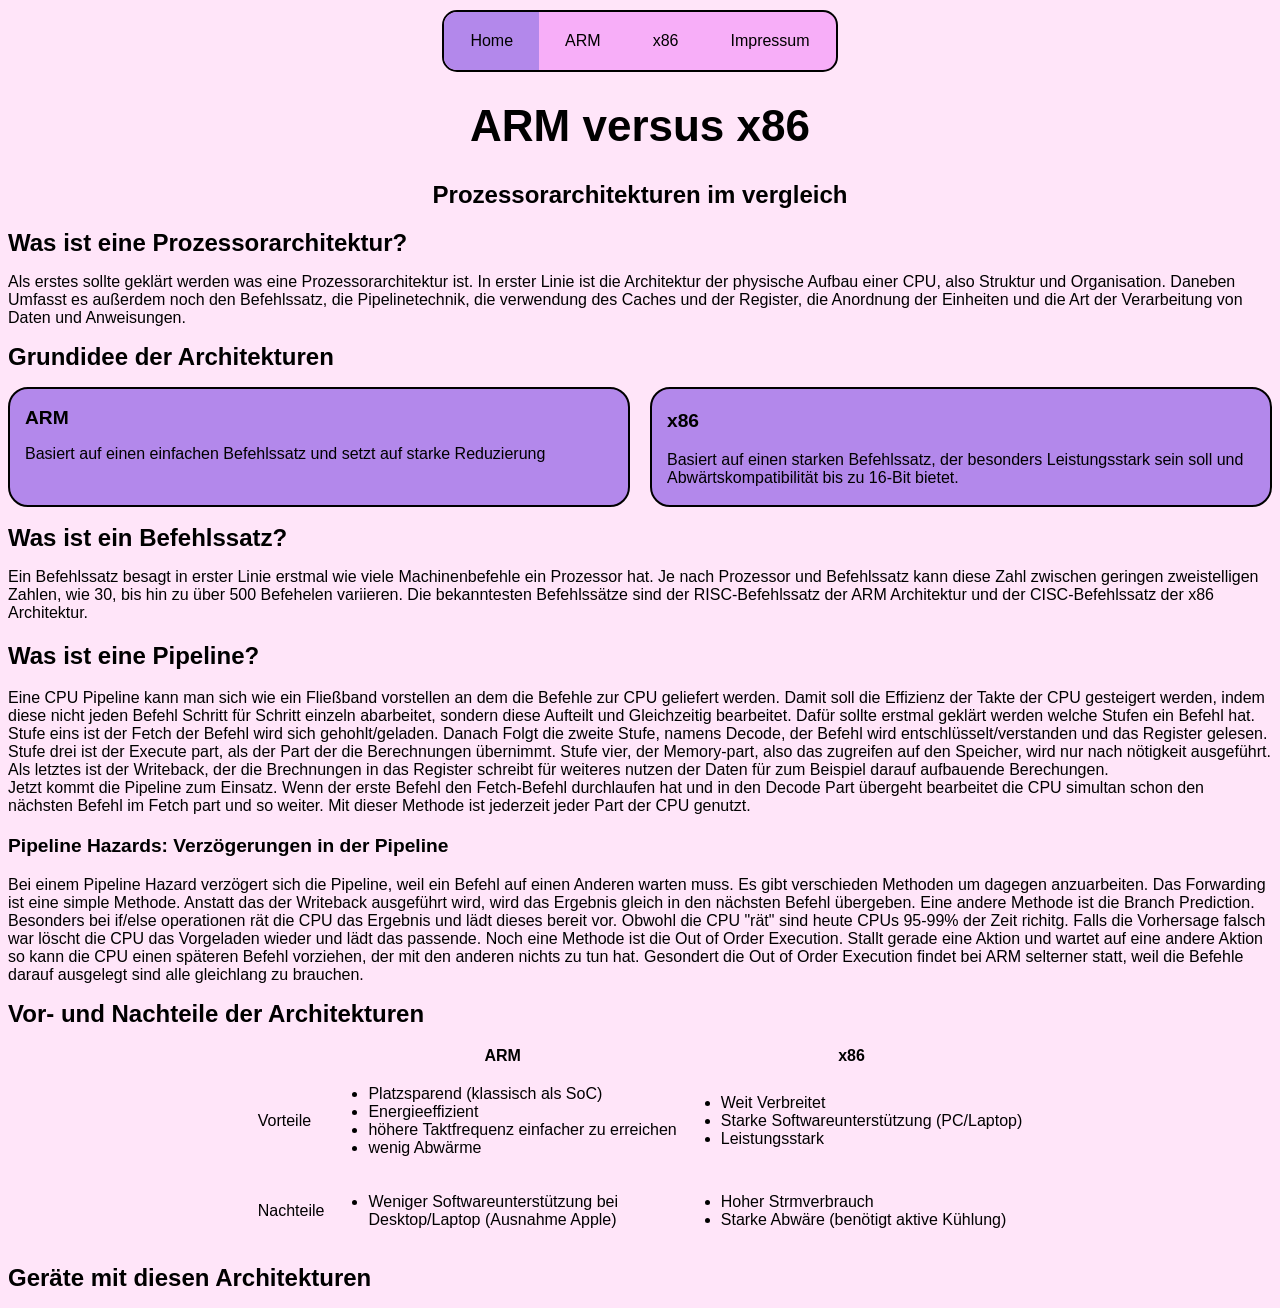
==== X86 vs ARM/index.html @ 6a8dabfa "Mainseite bis Gerätebeispiele" ====
<!DOCTYPE html>
<html lang="de">
    <head>
        <meta charset="UTF-8" />
        <title>ARM versus x86</title>
        <link rel="stylesheet" href="styles.css" />
        <!--<script src="script.js"></script>-->
    </head>
    <body>
        <ul id="Navigationbar">
            <li><a class="active" href="index.html">Home</a></li>
            <li><a href="arm.html">ARM</a></li>
            <li><a href="x86.html">x86</a></li>
            <li><a href="impressum.html">Impressum</a></li>
        </ul>
        
        <h1 class="maintitle">ARM versus x86</h1>
        <h2 class="submaintitle">Prozessorarchitekturen im vergleich</h2>
        
        <div id="archDiv"> 
            <h1 class="title">Was ist eine Prozessorarchitektur?</h1>
            <p class="blocktext">Als erstes sollte geklärt werden was eine Prozessorarchitektur ist. 
            In erster Linie ist die Architektur 
            der physische Aufbau einer CPU, also Struktur und Organisation.
            Daneben Umfasst es außerdem noch den Befehlssatz, die Pipelinetechnik,
            die verwendung des Caches und der Register, <!-- Hier diese Schwebebox mit erklärung-->
            die Anordnung der Einheiten und die Art der Verarbeitung von Daten und
            Anweisungen. </p>
        </div>
        
        <div id="ideeDiv">
            <h1 class="title" href="arm.html">Grundidee der Architekturen</h1>
          <div class="spalten-container">
            
            <a href="arm.html" class="spalte-link">
                <h2 class="smalltitle">ARM</h2>
                
                <p class="blocktext">Basiert auf einen einfachen Befehlssatz und 
                    setzt auf starke Reduzierung
                </p>
                
            </a>
            
            <a href="x86.html" class="spalte-link">
                <h3 class="smalltitle">x86</h3>
                
                <p class="blocktext">Basiert auf einen starken Befehlssatz, der besonders 
                Leistungsstark sein soll und Abwärtskompatibilität bis 
                zu 16-Bit bietet.
                </p>
            </a>
          </div>          
        </div>
        
        <div id="befehlpipeDiv">
            
            <h1 class="title">Was ist ein Befehlssatz?</h1>
            
            <p class="blocktext"> Ein Befehlssatz besagt in erster Linie erstmal
                wie viele Machinenbefehle <!-- Hier diese Schwebebox mit erklärung--> ein Prozessor hat.
                Je nach Prozessor und Befehlssatz kann diese Zahl zwischen geringen 
                zweistelligen Zahlen, wie 30, bis hin zu über 500 Befehelen variieren. 
                Die bekanntesten Befehlssätze sind der RISC-Befehlssatz der ARM Architektur 
                und der CISC-Befehlssatz der x86 Architektur.  
            </p>
            
            <h2 class="title">Was ist eine Pipeline?</h2>
            
            <p class="blocktext"> Eine CPU Pipeline kann man sich wie ein Fließband 
                vorstellen an dem die Befehle zur CPU geliefert werden. Damit soll die
                Effizienz der Takte der CPU gesteigert werden, indem diese nicht jeden Befehl Schritt
                für Schritt einzeln abarbeitet, sondern diese Aufteilt und Gleichzeitig bearbeitet.
                Dafür sollte erstmal geklärt werden welche Stufen ein Befehl hat. Stufe eins ist 
                der Fetch der Befehl wird sich gehohlt/geladen. Danach Folgt die zweite Stufe, namens
                Decode, der Befehl wird entschlüsselt/verstanden und das Register gelesen.
                Stufe drei ist der Execute part, als der Part der die Berechnungen übernimmt. 
                Stufe vier, der Memory-part, also das zugreifen auf den Speicher, wird nur nach 
                nötigkeit ausgeführt. Als letztes ist der Writeback, der die Brechnungen in das 
                Register schreibt für weiteres nutzen der Daten für zum Beispiel darauf aufbauende 
                Berechungen. 
                <br>
                Jetzt kommt die Pipeline zum Einsatz. Wenn der erste Befehl den Fetch-Befehl
                durchlaufen hat und in den Decode Part übergeht bearbeitet die CPU simultan schon
                den nächsten Befehl im Fetch part und so weiter. Mit dieser Methode ist jederzeit
                jeder Part der CPU genutzt. 
            </p>
            
            <h3 class="smalltitle">Pipeline Hazards: Verzögerungen in der Pipeline</h3>
            
            <p class="blocktext"> Bei einem Pipeline Hazard verzögert sich die Pipeline, weil
                ein Befehl auf einen Anderen warten muss. Es gibt verschieden Methoden um dagegen 
                anzuarbeiten. Das Forwarding ist eine simple Methode. Anstatt das der Writeback 
                ausgeführt wird, wird das Ergebnis gleich in den nächsten Befehl übergeben. 
                Eine andere Methode ist die Branch Prediction. Besonders bei if/else operationen 
                rät die CPU das Ergebnis und lädt dieses bereit vor. Obwohl die CPU "rät" sind 
                heute CPUs 95-99% der Zeit richitg. Falls die Vorhersage falsch war löscht die
                CPU das Vorgeladen wieder und lädt das passende. Noch eine Methode ist die 
                Out of Order Execution. Stallt gerade eine Aktion und wartet auf eine andere Aktion
                so kann die CPU einen späteren Befehl vorziehen, der mit den anderen nichts zu tun 
                hat. Gesondert die Out of Order Execution findet bei ARM selterner statt, weil 
                die Befehle darauf ausgelegt sind alle gleichlang zu brauchen. 
            </p>
        </div>
        
        <div id="vorNachteile">
            
            <h1 class="title">Vor- und Nachteile der Architekturen</h1>
            
            <table id="tabelvornach">
                <tr>
                    <th><br></th>
                    <th>ARM</th>
                    <th>x86</th>
                </tr>
                <tr>
                    <td>Vorteile</td>
                    <td>
                        <ul>
                            <li>Platzsparend (klassisch als SoC)</li>
                            <li>Energieeffizient</li>
                            <li>höhere Taktfrequenz einfacher zu erreichen</li>
                            <li>wenig Abwärme</li>
                        </ul>
                    </td>
                    <td>
                        <ul>
                            <li>Weit Verbreitet</li>
                            <li>Starke Softwareunterstützung (PC/Laptop)</li>
                            <li>Leistungsstark</li>
                        </ul>
                    </td>
                </tr>
                <tr>
                    <td>Nachteile</td>
                    <td>
                        <ul>
                            <li>Weniger Softwareunterstützung bei 
                                <br> Desktop/Laptop (Ausnahme Apple)</li>
                        </ul>
                    </td>
                    <td>
                        <ul>
                            <li>Hoher Strmverbrauch</li>
                            <li>Starke Abwäre (benötigt aktive Kühlung)</li>
                        </ul>
                    </td>
                </tr>
            </table>
        </div>
        
        <div>
            
            <h1 class="title">Geräte mit diesen Architekturen</h1>
            
        </div> 
        
    </body>
</html>
---- X86 vs ARM/styles.css ----
body {
  background-color: #ffe5f9
}

.maintitle {
    color: black;
    text-align: center;
    font-family: Helvetica, sans-serif;
    font-size: 2.75rem;
    padding: 1px auto;
}

.submaintitle {
  color: black;
  font-family: Helvetica, sans-serif;
  font-size: x-large;
  text-align: center;
}

.title{
  color: black;
  font-family: Helvetica, sans-serif;
  font-size: x-large
}

.smalltitle{
  color: black;
  font-family: Helvetica, sans-serif;
  font-size: larger
}

.blocktext{
  color: black;
  font-family: Helvetica, sans-serif;
  font-size: medium;
}

#archDiv {
  font-family: Helvetica, sans-serif;
  text-align: start;
}

#ideeDiv {
  font-family: Helvetica, sans-serif;
  text-align: start;
}

.spalten-container{
  display: flex;       
  gap: 20px;
  background-color: #ffe5f9;
}

.spalte-link {
  flex: 1;
  background-color: #B388EB;
  padding: 2px 15px;
  border-radius: 20px;
  border: 2px solid #000000;
  text-decoration: none;
  color: black;
  transition: transform 0.2s, box-shadow 0.2s;
}

.spalte-link:hover{
  transform: translateY(-4px);
  box-shadow: 0 3px 6px black;
}

#tabelvornach{
  color: black;
  font-family: Helvetica, sans-serif;
  font-size: medium;
  margin-left: auto;
  margin-right: auto;
}

#Navigationbar {
  font-family: Helvetica, sans-serif;
  list-style-type: none;
  margin: 10px auto;
  padding: 0;
  display: flex;
  border: 2px solid black;
  background-color: #F7AEF8;
  border-radius: 15px;
  overflow: hidden; 
  width: max-content; 
}

#Navigationbar:hover{
  transform: translateY(-4px);
  box-shadow: 0 3px 6px black;
}

#Navigationbar li a {
  display: block;
  color: black;
  padding: 20px 26px;
  text-decoration: none;
}

#Navigationbar li a:hover:not(.active) {
  background-color: #B388EB;
}

#Navigationbar li a.active {
  background-color: #B388EB;
}
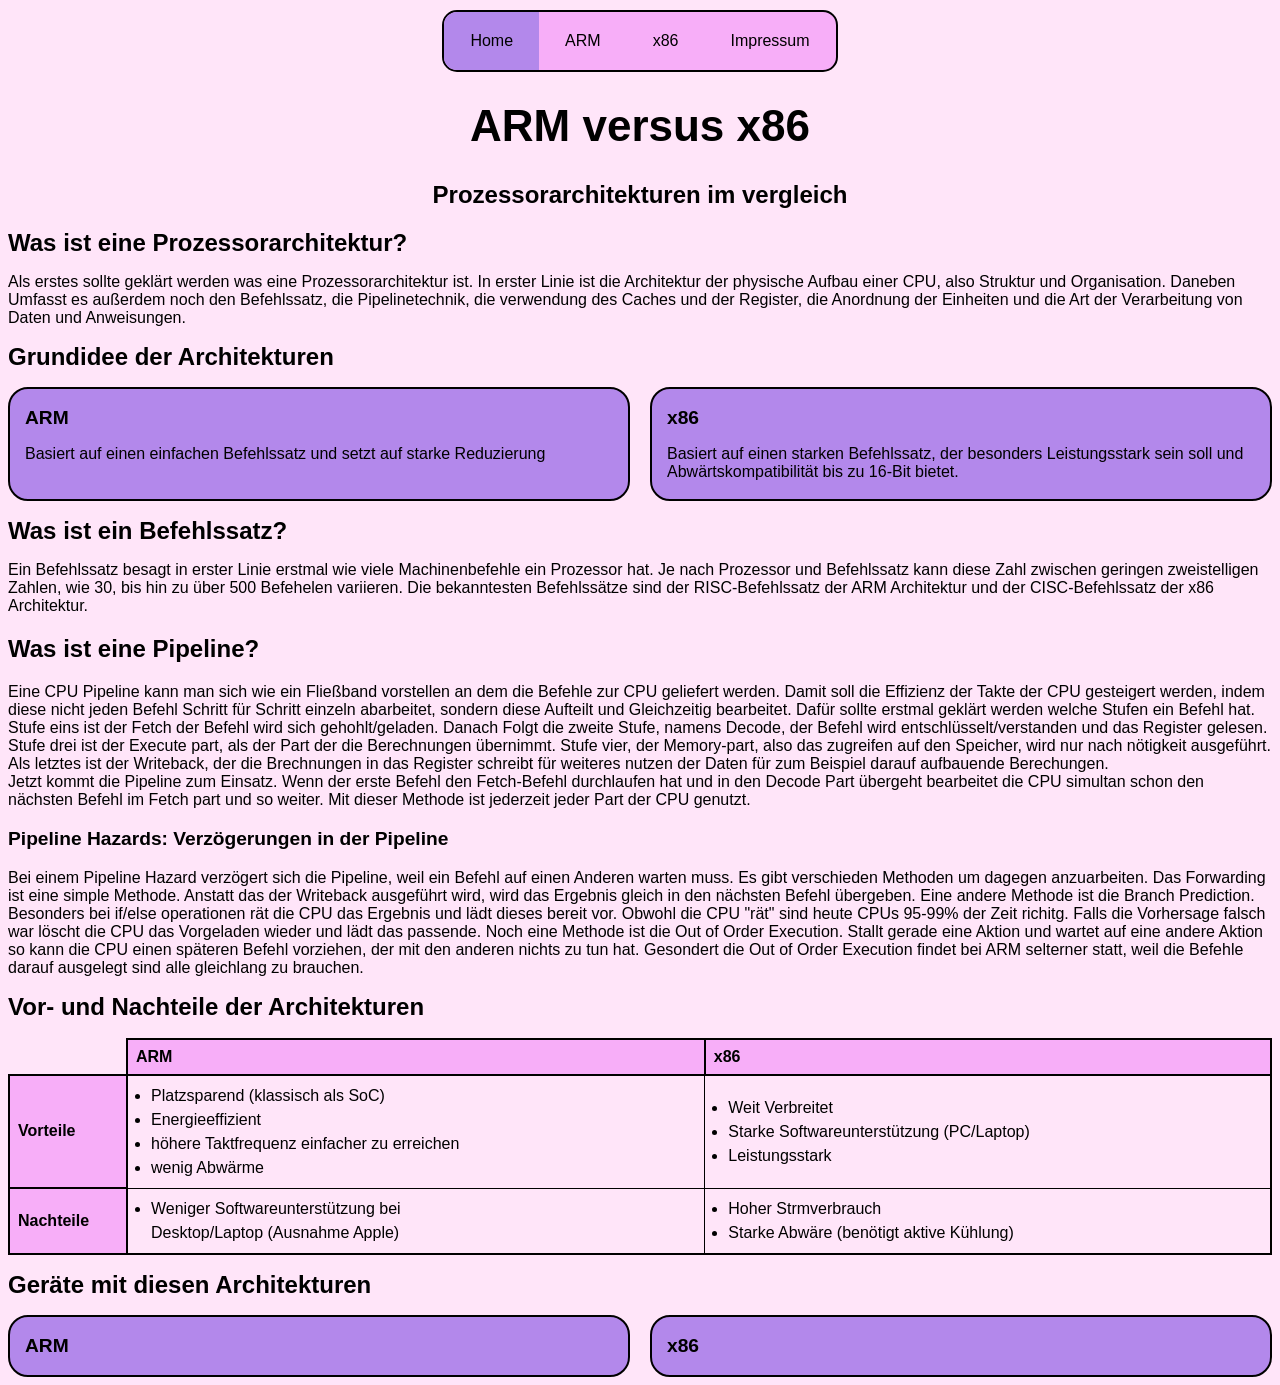
==== commit ffcce6b6: "Tablle oprimiert" ====
--- a/X86 vs ARM/index.html
+++ b/X86 vs ARM/index.html
@@ -42,7 +42,7 @@
             </a>
             
             <a href="x86.html" class="spalte-link">
-                <h3 class="smalltitle">x86</h3>
+                <h2 class="smalltitle">x86</h2>
                 
                 <p class="blocktext">Basiert auf einen starken Befehlssatz, der besonders 
                 Leistungsstark sein soll und Abwärtskompatibilität bis 
@@ -152,6 +152,21 @@
             
             <h1 class="title">Geräte mit diesen Architekturen</h1>
             
+            <div class="spalten-container">
+                <div class=Geraetbilder>
+                    
+                    <h2 class="smalltitle">ARM</h2>
+                    
+                </div>
+                
+                <div class=Geraetbilder>
+                    
+                    <h2 class="smalltitle">x86</h2>
+                    
+                </div>
+                
+            </div>
+            
         </div> 
         
     </body>
--- a/X86 vs ARM/styles.css
+++ b/X86 vs ARM/styles.css
@@ -67,12 +67,62 @@
   box-shadow: 0 3px 6px black;
 }
 
-#tabelvornach{
+.Geraetbilder {
+  flex: 1;
+  background-color: #B388EB;
+  padding: 2px 15px;
+  border-radius: 20px;
+  border: 2px solid #000000;
+  text-decoration: none;
   color: black;
+  transition: transform 0.2s, box-shadow 0.2s;
+}
+
+#tabelvornach {
+  width: 100%;
+  border-collapse: collapse; 
+  margin: 10px 0;
   font-family: Helvetica, sans-serif;
-  font-size: medium;
-  margin-left: auto;
-  margin-right: auto;
+  border: 2px solid black; 
+}
+
+#tabelvornach th, 
+#tabelvornach td {
+  border: 1px solid black; /* Trennlinien Zellen */
+  padding: 8px;         
+  text-align: left;       
+  vertical-align: middle;    
+}
+
+#tabelvornach th {
+  background-color: #F7AEF8; 
+  font-weight: bold;
+  border-bottom: 2px solid black; 
+  border-right: 2px solid black;
+}
+
+#tabelvornach th:first-child{
+  border-left: hidden;
+  border-top: hidden;
+  background-color: #ffe5f9;
+}
+
+#tabelvornach td:first-child {
+  font-weight: bold;
+  background-color: #F7AEF8;
+  width: 100px;
+  border-right: 2px solid black;
+  border-bottom: 2px solid black;
+}
+
+#tabelvornach ul {
+  margin: 0;
+  padding-left: 15px;
+}
+
+#tabelvornach li {
+  list-style-position: outside;
+  line-height: 1.5;
 }
 
 #Navigationbar {
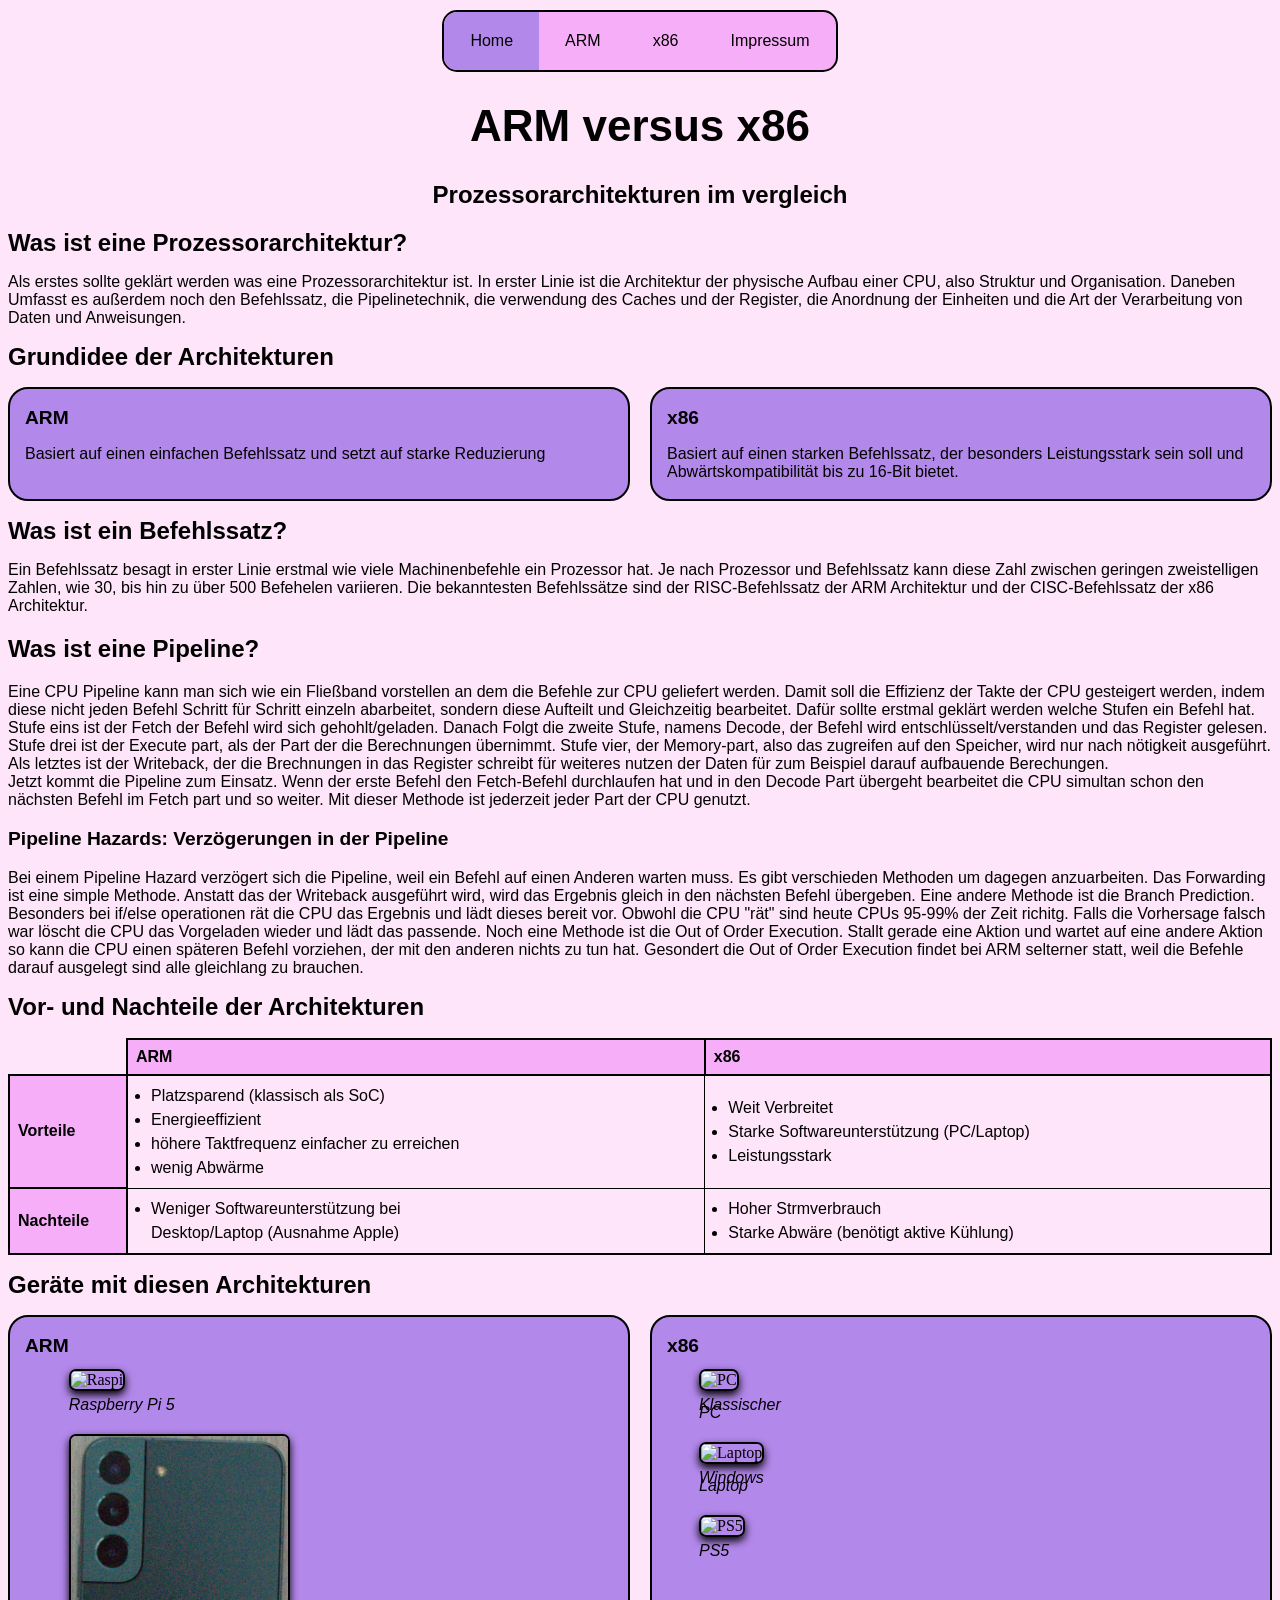
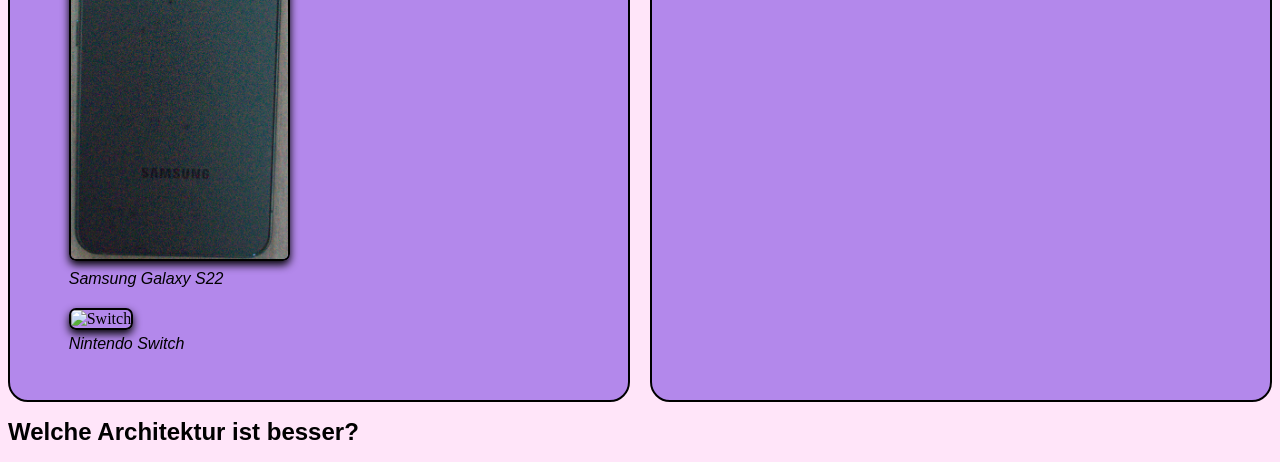
==== commit 17c811ae: "Geräte fertig" ====
--- a/X86 vs ARM/index.html
+++ b/X86 vs ARM/index.html
@@ -156,18 +156,49 @@
                 <div class=Geraetbilder>
                     
                     <h2 class="smalltitle">ARM</h2>
-                    
+                    <div class="bild-galerie">
+                        <figure>
+                            <img src="Bilder/raspi.png" alt="Raspi">
+                            <figcaption>Raspberry Pi 5</figcaption>
+                        </figure>
+                        <figure>
+                            <img src="Bilder/Handy.png" alt="Handy">
+                            <figcaption>Samsung Galaxy S22</figcaption>
+                        </figure>
+                        <figure>
+                            <img src="Bilder/switch.png" alt="Switch">
+                            <figcaption>Nintendo Switch</figcaption>
+                        </figure>
+                    </div>
                 </div>
                 
                 <div class=Geraetbilder>
                     
                     <h2 class="smalltitle">x86</h2>
                     
+                    <div class="bild-galerie">
+                        <figure>
+                            <img src="Bilder/PC.png" alt="PC">
+                            <figcaption>Klassischer PC</figcaption>
+                        </figure>
+                        <figure>
+                            <img src="Bilder/Laptop.png" alt="Laptop">
+                            <figcaption>Windows Laptop</figcaption>
+                        </figure>
+                        <figure>
+                            <img src="Bilder/PS5.png" alt="PS5">
+                            <figcaption>PS5</figcaption>
+                        </figure>
+                    </div>
                 </div>
-                
-            </div>
-            
+            </div>   
         </div> 
+        
+        <div>
+            
+            <h1 class="title">Welche Architektur ist besser?</h1>
+            
+        </div>
         
     </body>
 </html>
--- a/X86 vs ARM/styles.css
+++ b/X86 vs ARM/styles.css
@@ -76,6 +76,48 @@
   text-decoration: none;
   color: black;
   transition: transform 0.2s, box-shadow 0.2s;
+  display: flex;
+}
+
+.bild-galerie {
+  display: flex;
+  flex-direction: column; 
+  gap: 5px;              
+  margin: 40px 0;
+}
+
+.bild-galerie figure {
+  margin: 10px 0;
+  display: block;
+  flex-direction: column;
+  align-items: left;
+  width: 80%;
+}
+
+.bild-galerie img {
+  width: 50%;            
+  scale: 100%;
+  object-fit: cover;      
+  object-position: left;
+  border-radius: 7px;    
+  border: 2px solid black; 
+  box-shadow: 0 4px 8px black; 
+  transition: transform 0.3s ease; /* Animation für Hover-Effekt */
+}
+
+.bild-galerie img:hover {
+  transform: scale(1.02);
+  cursor: pointer;
+}
+
+.bild-galerie figcaption {
+  margin-top: 10px;
+  font-size: 1rem;       
+  font-family: Helvetica, sans-serif;
+  color: black;             
+  font-style: italic;      
+  text-align: left;
+  line-height: 0.5;
 }
 
 #tabelvornach {
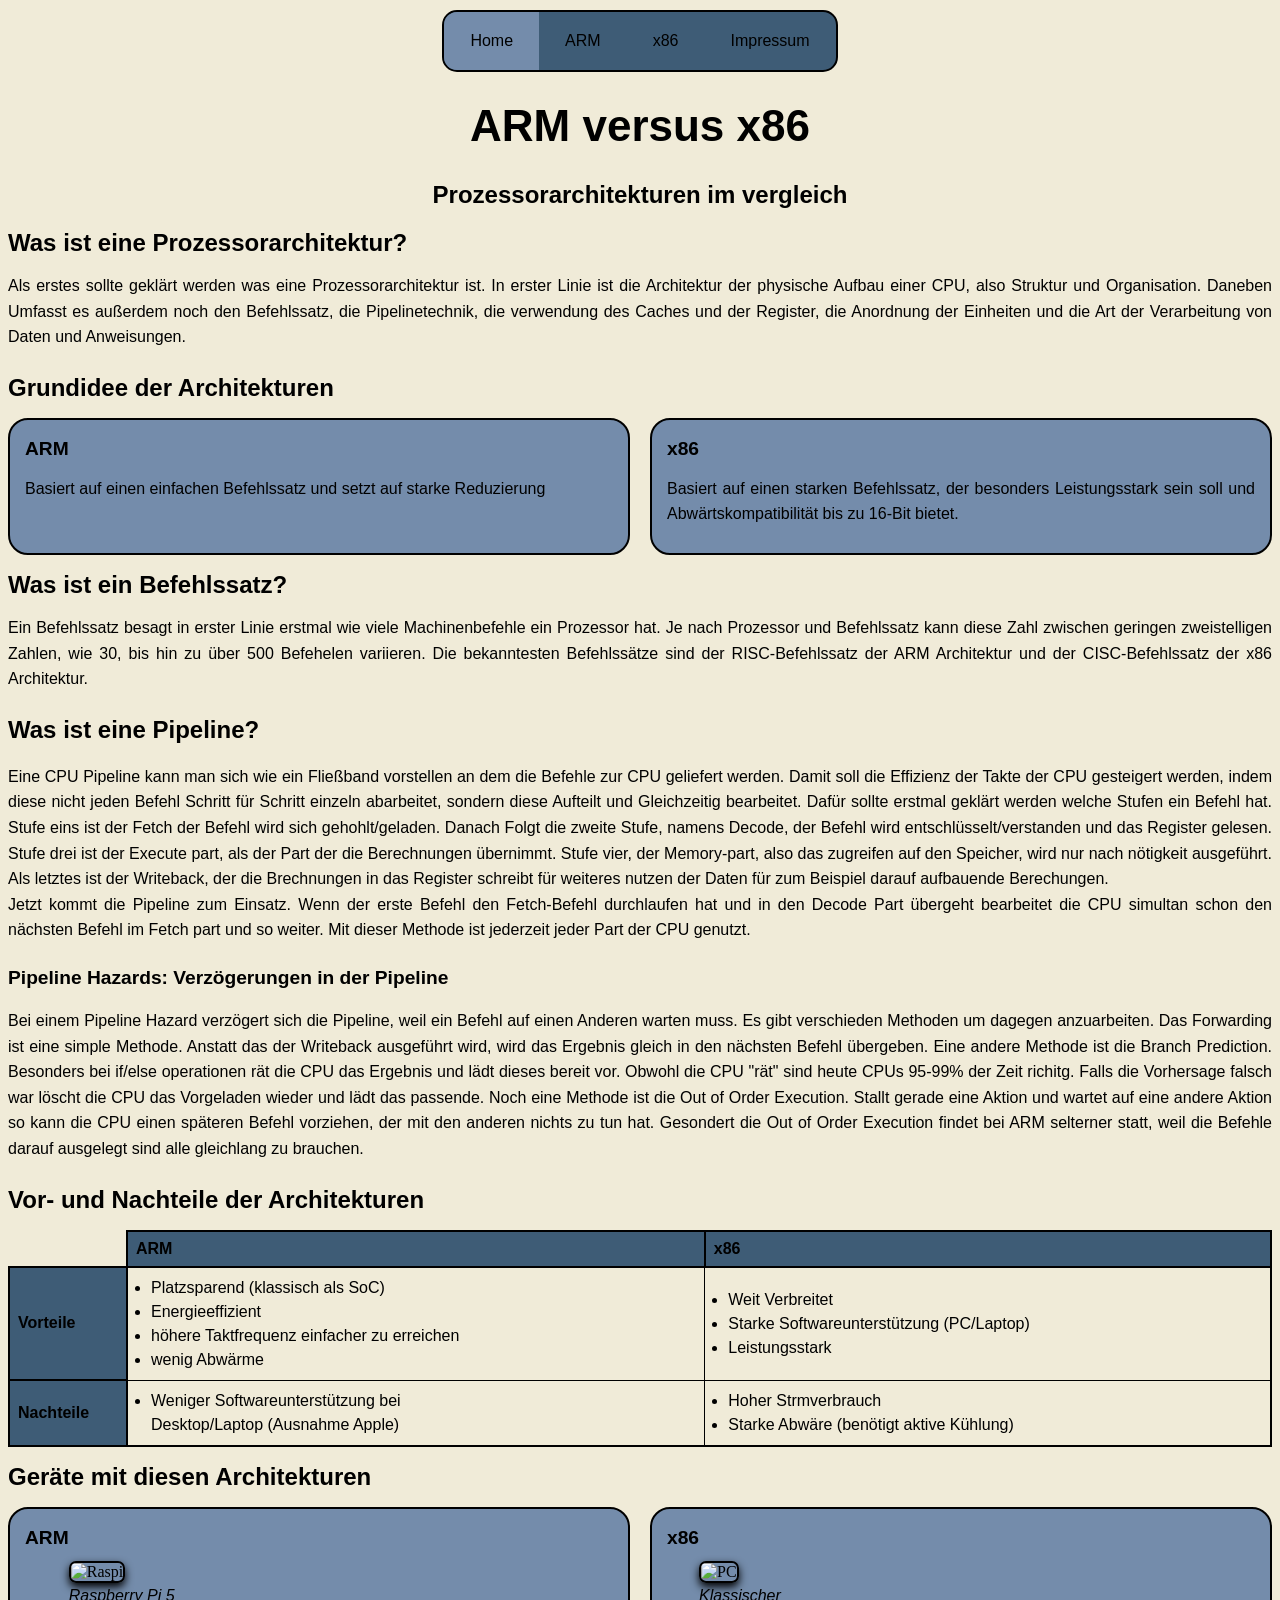
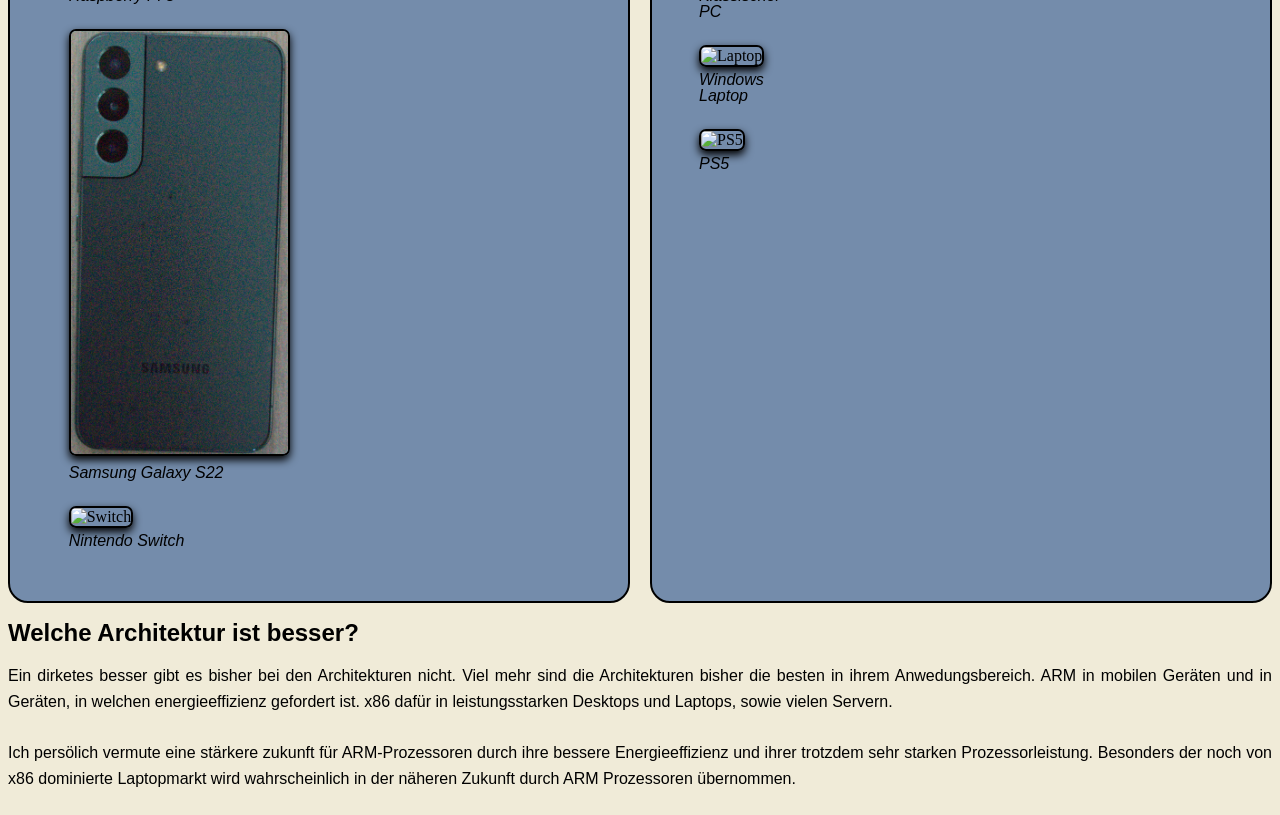
==== commit 78b61152: "Anfang ARM Untereite" ====
--- a/X86 vs ARM/index.html
+++ b/X86 vs ARM/index.html
@@ -198,6 +198,18 @@
             
             <h1 class="title">Welche Architektur ist besser?</h1>
             
+            <p class="blocktext">
+                Ein dirketes besser gibt es bisher bei den Architekturen nicht. Viel
+                mehr sind die Architekturen bisher die besten in ihrem Anwedungsbereich. ARM in 
+                mobilen Geräten und in Geräten, in welchen energieeffizienz gefordert ist.
+                x86 dafür in leistungsstarken Desktops und Laptops, sowie vielen Servern. 
+                <br> <br>
+                Ich persölich vermute eine stärkere zukunft für ARM-Prozessoren durch ihre bessere
+                Energieeffizienz und ihrer trotzdem sehr starken Prozessorleistung. Besonders der
+                noch von x86 dominierte Laptopmarkt wird wahrscheinlich in der näheren Zukunft durch
+                ARM Prozessoren übernommen. 
+            </p>
+            
         </div>
         
     </body>
--- a/X86 vs ARM/styles.css
+++ b/X86 vs ARM/styles.css
@@ -1,5 +1,5 @@
 body {
-  background-color: #ffe5f9
+  background-color: #F0EBD8
 }
 
 .maintitle {
@@ -32,7 +32,10 @@
 .blocktext{
   color: black;
   font-family: Helvetica, sans-serif;
-  font-size: medium;
+  text-align: justify;
+  hyphens: auto;        /* Silbentrennung */
+  line-height: 1.6;     
+  margin-bottom: 1.5em;
 }
 
 #archDiv {
@@ -48,12 +51,12 @@
 .spalten-container{
   display: flex;       
   gap: 20px;
-  background-color: #ffe5f9;
+  background-color: #F0EBD8;
 }
 
 .spalte-link {
   flex: 1;
-  background-color: #B388EB;
+  background-color: #748CAB;
   padding: 2px 15px;
   border-radius: 20px;
   border: 2px solid #000000;
@@ -69,7 +72,7 @@
 
 .Geraetbilder {
   flex: 1;
-  background-color: #B388EB;
+  background-color: #748CAB;
   padding: 2px 15px;
   border-radius: 20px;
   border: 2px solid #000000;
@@ -107,17 +110,17 @@
 
 .bild-galerie img:hover {
   transform: scale(1.02);
-  cursor: pointer;
+  cursor: zoom-in;
 }
 
 .bild-galerie figcaption {
-  margin-top: 10px;
+  margin-top: 5px;
   font-size: 1rem;       
   font-family: Helvetica, sans-serif;
   color: black;             
   font-style: italic;      
   text-align: left;
-  line-height: 0.5;
+  line-height: 1;
 }
 
 #tabelvornach {
@@ -125,7 +128,7 @@
   border-collapse: collapse; 
   margin: 10px 0;
   font-family: Helvetica, sans-serif;
-  border: 2px solid black; 
+  border: 2px solid black;
 }
 
 #tabelvornach th, 
@@ -137,7 +140,7 @@
 }
 
 #tabelvornach th {
-  background-color: #F7AEF8; 
+  background-color: #3E5C76; 
   font-weight: bold;
   border-bottom: 2px solid black; 
   border-right: 2px solid black;
@@ -146,12 +149,12 @@
 #tabelvornach th:first-child{
   border-left: hidden;
   border-top: hidden;
-  background-color: #ffe5f9;
+  background-color: #F0EBD8;
 }
 
 #tabelvornach td:first-child {
   font-weight: bold;
-  background-color: #F7AEF8;
+  background-color: #3E5C76;
   width: 100px;
   border-right: 2px solid black;
   border-bottom: 2px solid black;
@@ -165,6 +168,17 @@
 #tabelvornach li {
   list-style-position: outside;
   line-height: 1.5;
+}
+
+#Warning-Box{
+  border: 3px solid #ff0404;
+  border-radius: 9px;
+  background-color: #ff530083;
+  padding: 2px 8px;
+  margin: auto;
+  font-family: Helvetica, sans-serif;
+  color: #ff0404;
+  display: flexbox;
 }
 
 #Navigationbar {
@@ -174,7 +188,7 @@
   padding: 0;
   display: flex;
   border: 2px solid black;
-  background-color: #F7AEF8;
+  background-color: #3E5C76;
   border-radius: 15px;
   overflow: hidden; 
   width: max-content; 
@@ -193,9 +207,9 @@
 }
 
 #Navigationbar li a:hover:not(.active) {
-  background-color: #B388EB;
+  background-color: #748CAB;
 }
 
 #Navigationbar li a.active {
-  background-color: #B388EB;
+  background-color: #748CAB;
 }
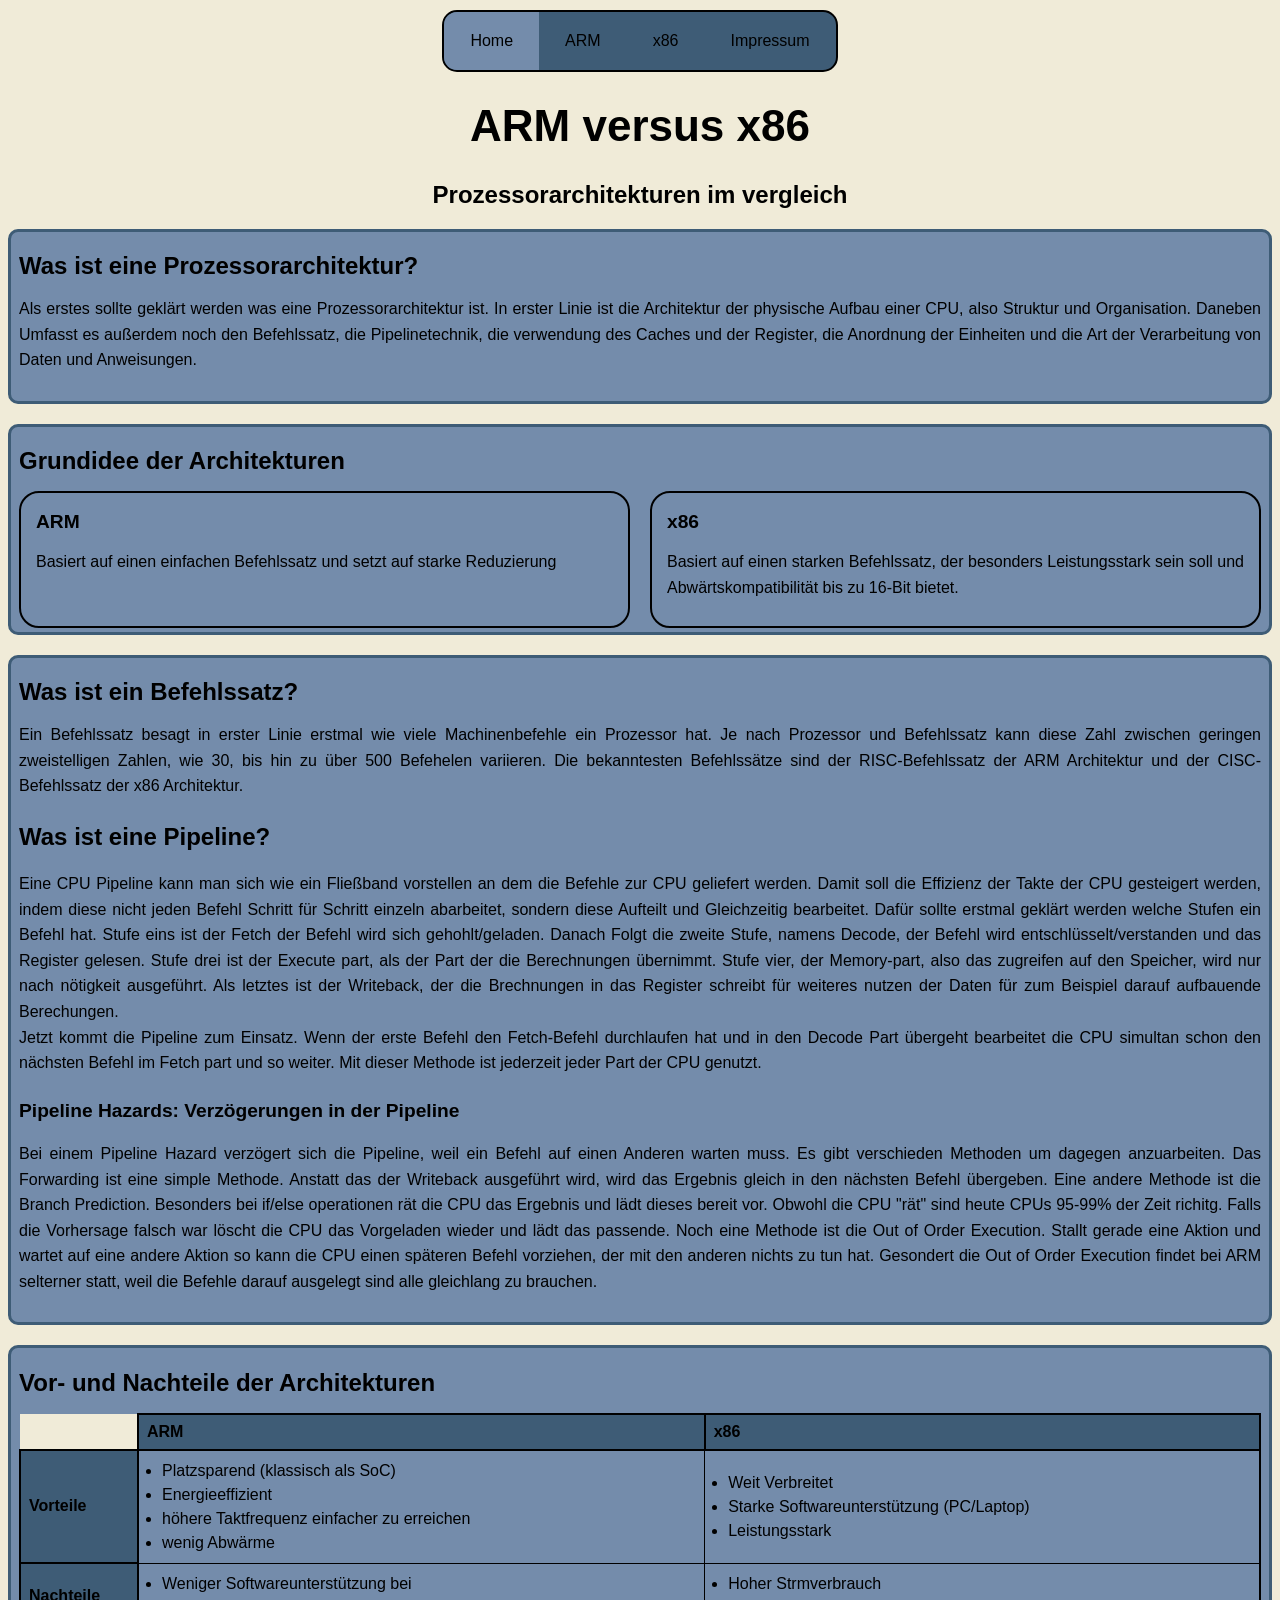
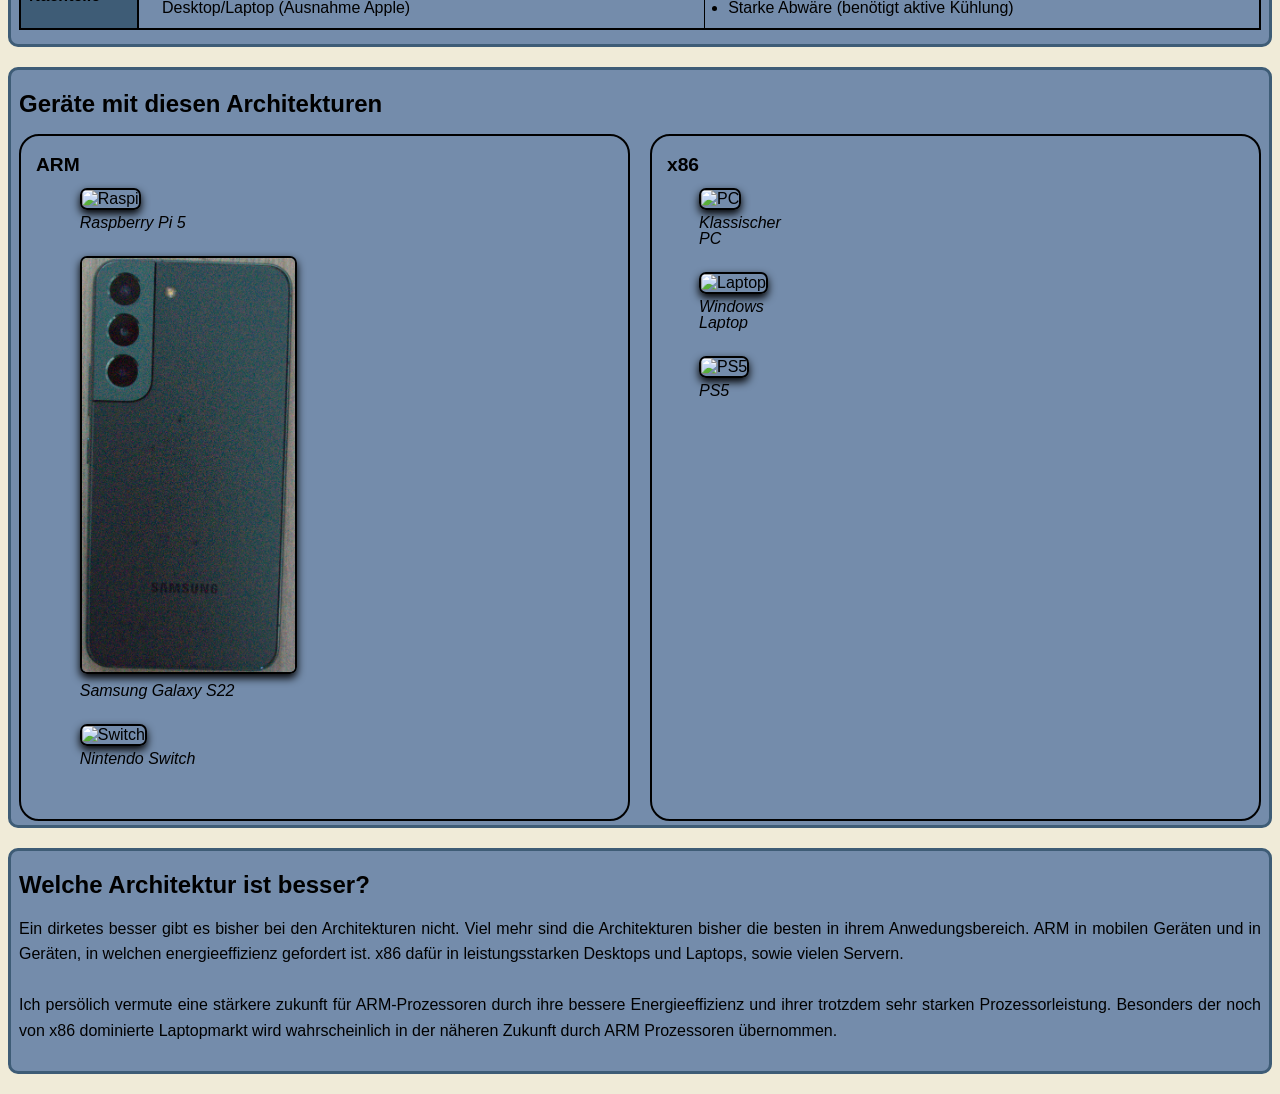
==== commit 7aa16fd7: "Unterseite ARM fast fertig add von mainDiv" ====
--- a/X86 vs ARM/index.html
+++ b/X86 vs ARM/index.html
@@ -17,7 +17,7 @@
         <h1 class="maintitle">ARM versus x86</h1>
         <h2 class="submaintitle">Prozessorarchitekturen im vergleich</h2>
         
-        <div id="archDiv"> 
+        <div class="mainDiv"> 
             <h1 class="title">Was ist eine Prozessorarchitektur?</h1>
             <p class="blocktext">Als erstes sollte geklärt werden was eine Prozessorarchitektur ist. 
             In erster Linie ist die Architektur 
@@ -28,7 +28,7 @@
             Anweisungen. </p>
         </div>
         
-        <div id="ideeDiv">
+        <div class="mainDiv">
             <h1 class="title" href="arm.html">Grundidee der Architekturen</h1>
           <div class="spalten-container">
             
@@ -52,7 +52,7 @@
           </div>          
         </div>
         
-        <div id="befehlpipeDiv">
+        <div class="mainDiv">
             
             <h1 class="title">Was ist ein Befehlssatz?</h1>
             
@@ -102,7 +102,7 @@
             </p>
         </div>
         
-        <div id="vorNachteile">
+        <div class="mainDiv">
             
             <h1 class="title">Vor- und Nachteile der Architekturen</h1>
             
@@ -148,7 +148,7 @@
             </table>
         </div>
         
-        <div>
+        <div class="mainDiv">
             
             <h1 class="title">Geräte mit diesen Architekturen</h1>
             
@@ -194,7 +194,7 @@
             </div>   
         </div> 
         
-        <div>
+        <div class="mainDiv">
             
             <h1 class="title">Welche Architektur ist besser?</h1>
             
--- a/X86 vs ARM/styles.css
+++ b/X86 vs ARM/styles.css
@@ -38,20 +38,20 @@
   margin-bottom: 1.5em;
 }
 
-#archDiv {
+.mainDiv {
   font-family: Helvetica, sans-serif;
   text-align: start;
-}
-
-#ideeDiv {
-  font-family: Helvetica, sans-serif;
-  text-align: start;
+  border: 3px solid #3E5C76; /*farbe noch wechslen*/
+  border-radius: 10px;
+  background-color: #748CAB;
+  padding: 4px 8px;
+  margin: 20px auto;
 }
 
 .spalten-container{
   display: flex;       
   gap: 20px;
-  background-color: #F0EBD8;
+  background-color: #748CAB;
 }
 
 .spalte-link {
@@ -110,7 +110,7 @@
 
 .bild-galerie img:hover {
   transform: scale(1.02);
-  cursor: zoom-in;
+  cursor: pointer;
 }
 
 .bild-galerie figcaption {
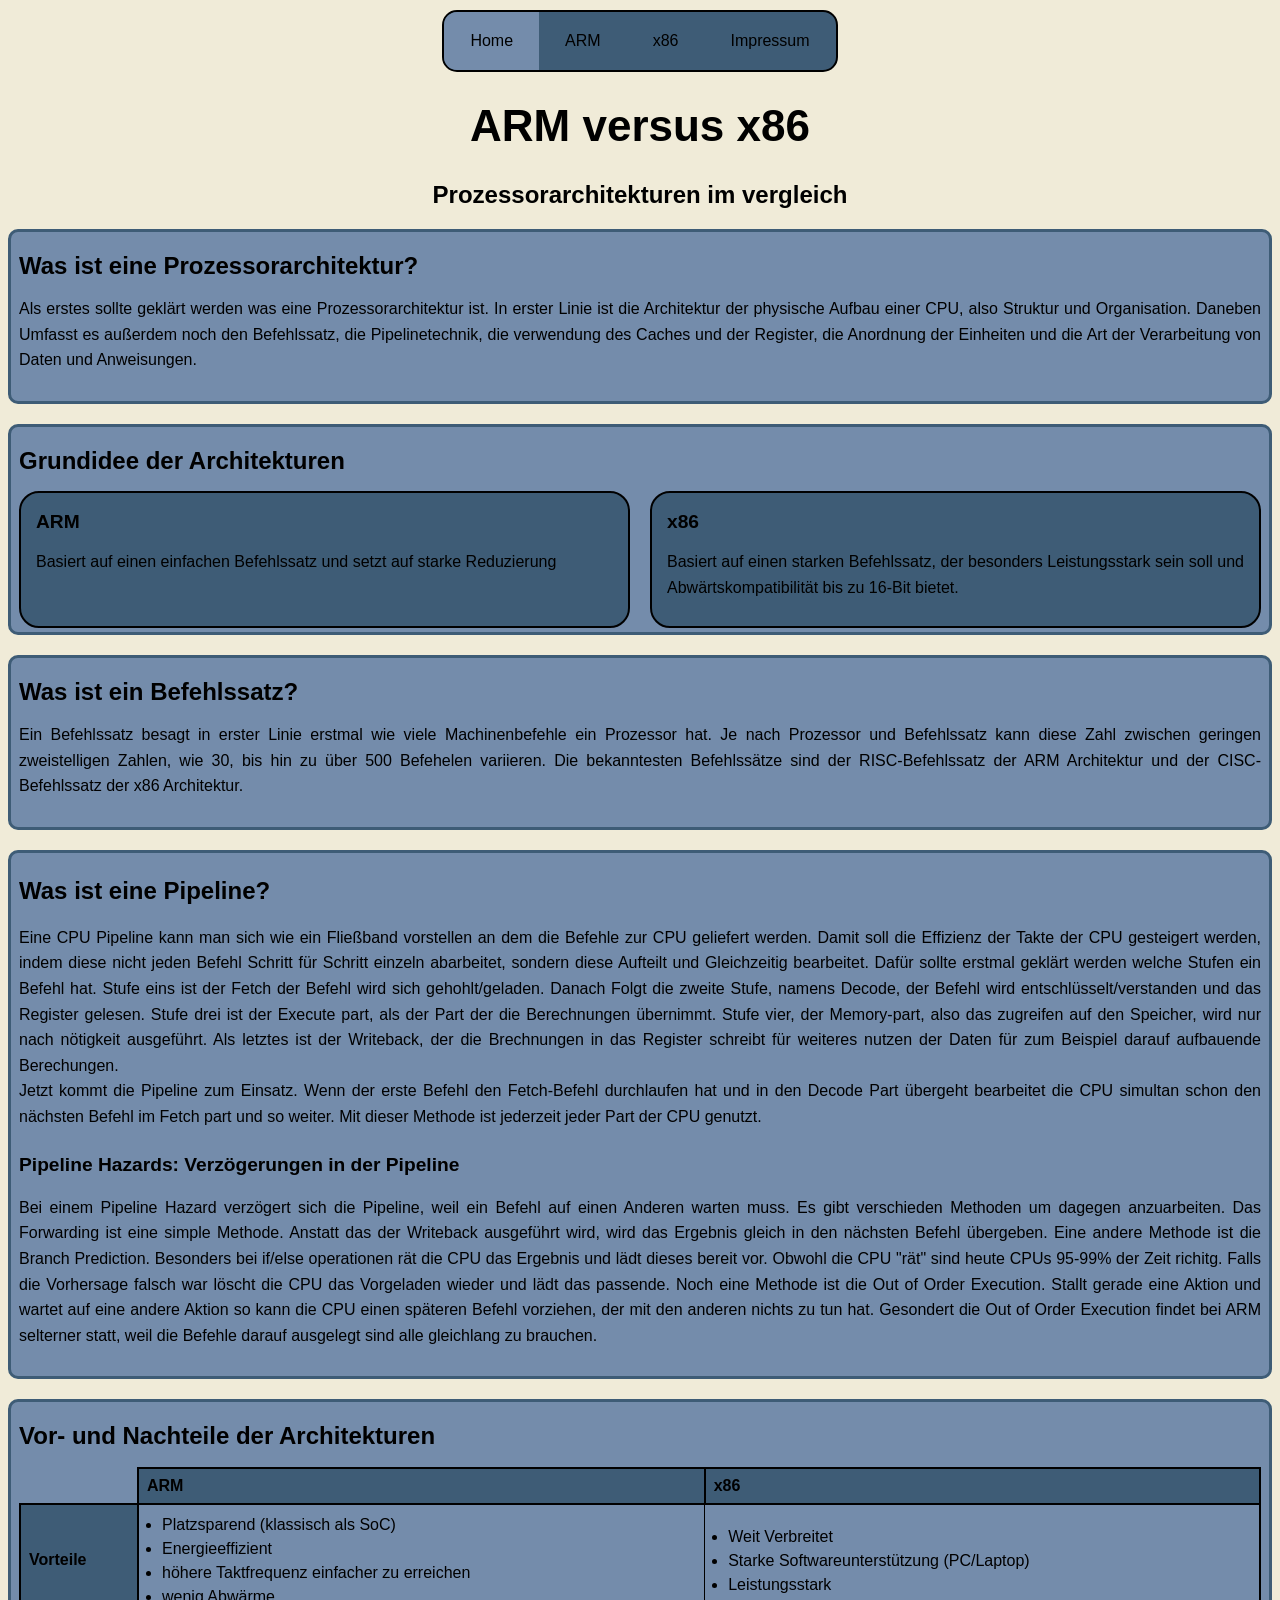
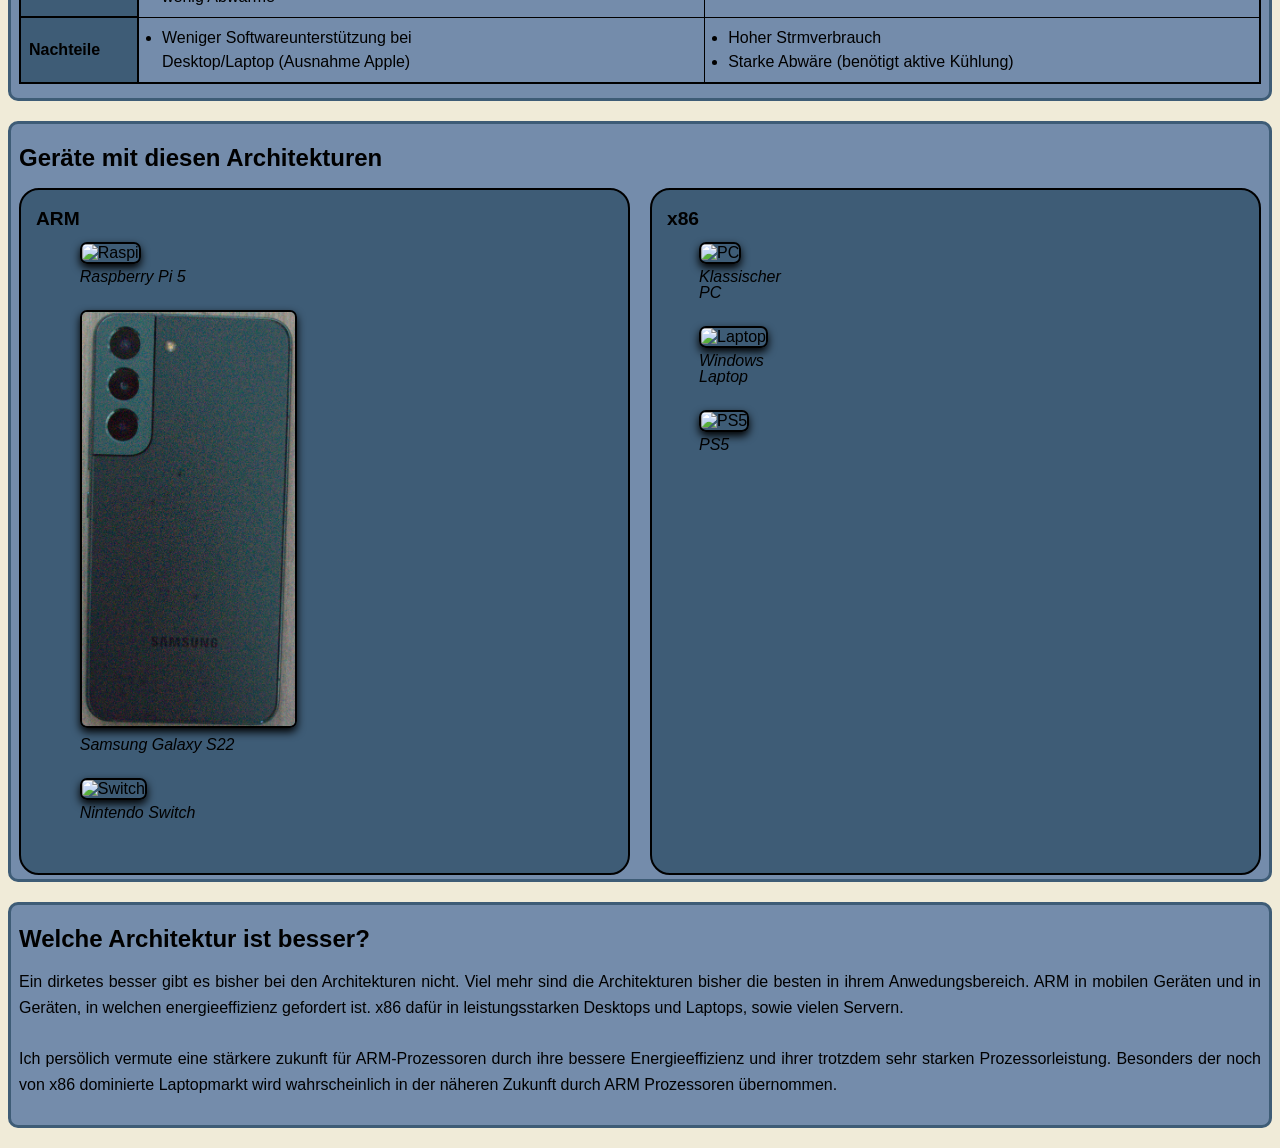
==== commit 06dc25db: "Unterseite x86 fertig" ====
--- a/X86 vs ARM/index.html
+++ b/X86 vs ARM/index.html
@@ -63,7 +63,8 @@
                 Die bekanntesten Befehlssätze sind der RISC-Befehlssatz der ARM Architektur 
                 und der CISC-Befehlssatz der x86 Architektur.  
             </p>
-            
+        </div>  
+        <div class="mainDiv">
             <h2 class="title">Was ist eine Pipeline?</h2>
             
             <p class="blocktext"> Eine CPU Pipeline kann man sich wie ein Fließband 
--- a/X86 vs ARM/styles.css
+++ b/X86 vs ARM/styles.css
@@ -56,7 +56,7 @@
 
 .spalte-link {
   flex: 1;
-  background-color: #748CAB;
+  background-color: #3E5C76;
   padding: 2px 15px;
   border-radius: 20px;
   border: 2px solid #000000;
@@ -72,7 +72,7 @@
 
 .Geraetbilder {
   flex: 1;
-  background-color: #748CAB;
+  background-color: #3E5C76;
   padding: 2px 15px;
   border-radius: 20px;
   border: 2px solid #000000;
@@ -149,7 +149,7 @@
 #tabelvornach th:first-child{
   border-left: hidden;
   border-top: hidden;
-  background-color: #F0EBD8;
+  background-color: #748CAB;
 }
 
 #tabelvornach td:first-child {
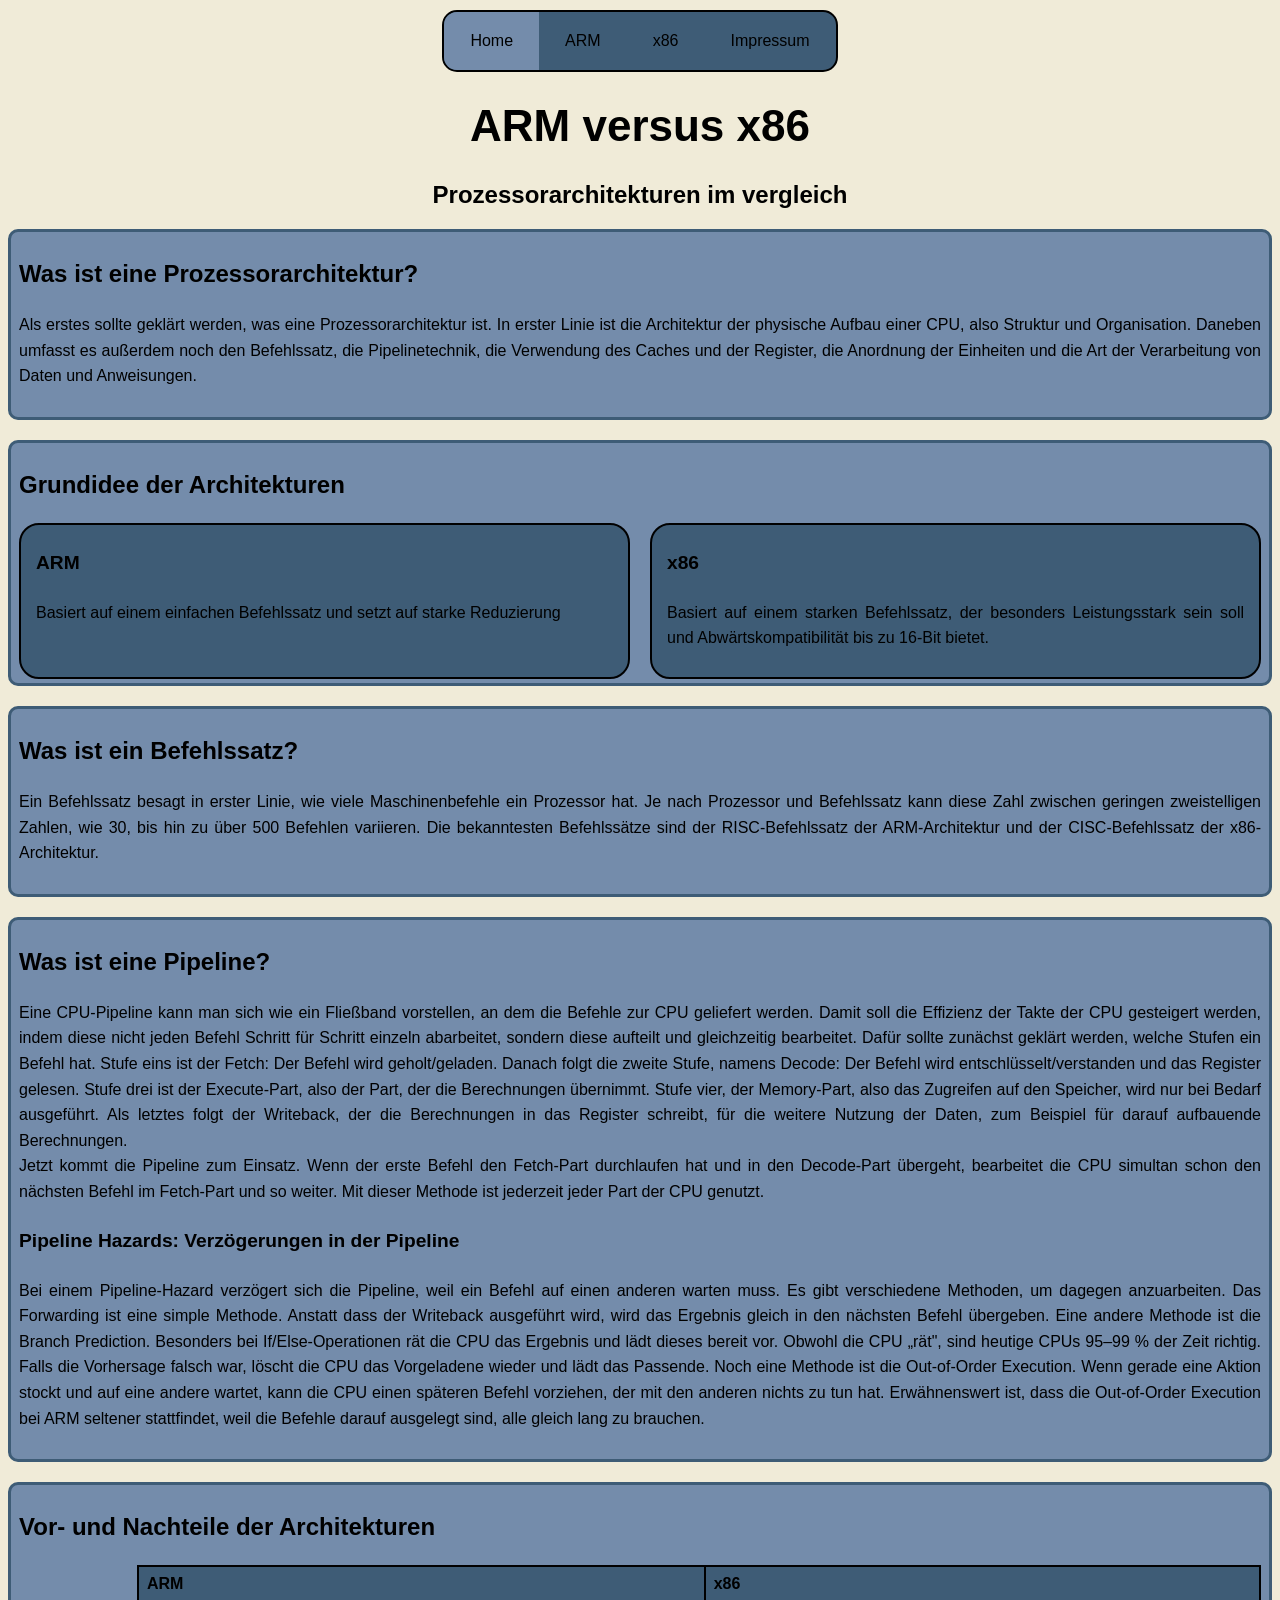
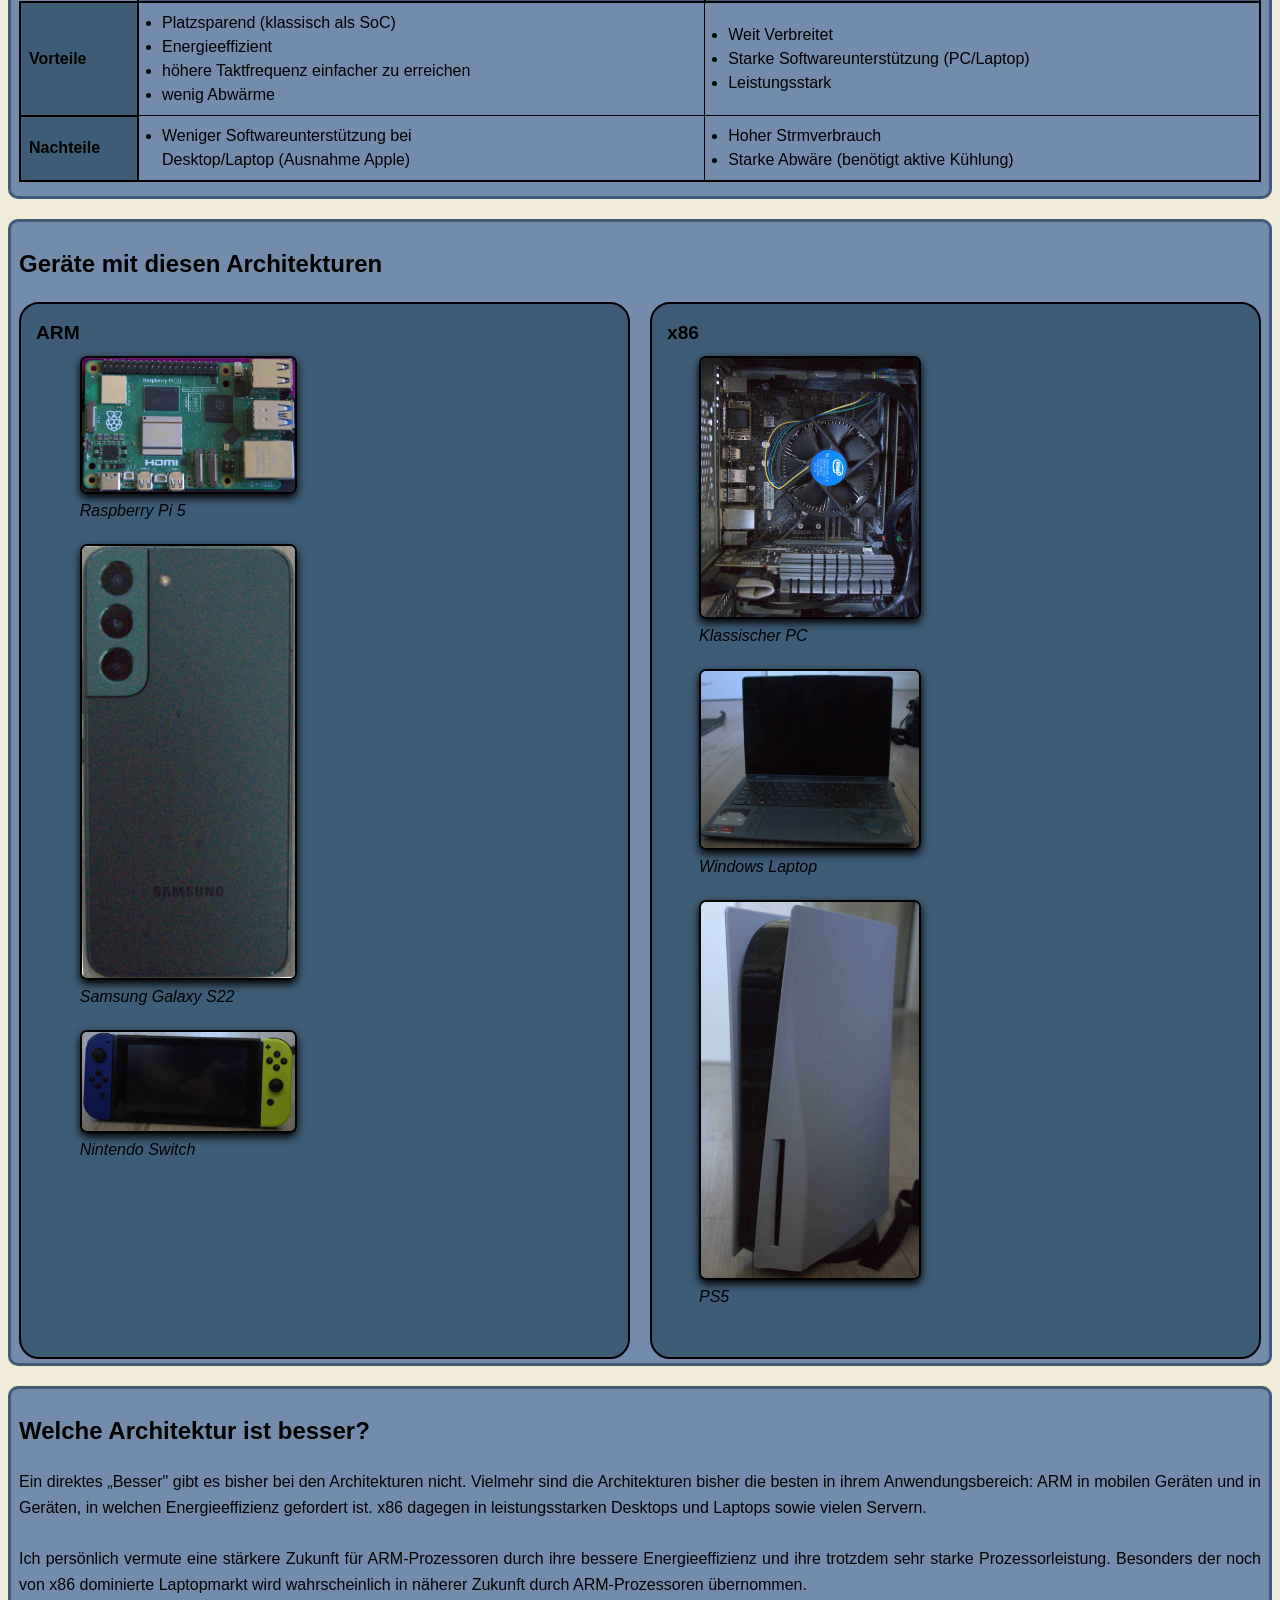
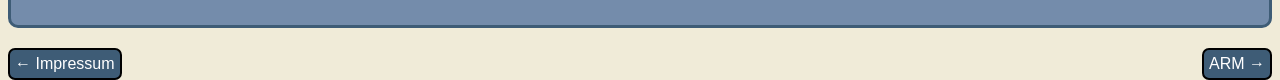
==== commit ffa71f97: "Website fertig +spellcheck fertig" ====
--- a/X86 vs ARM/index.html
+++ b/X86 vs ARM/index.html
@@ -7,7 +7,7 @@
         <!--<script src="script.js"></script>-->
     </head>
     <body>
-        <ul id="Navigationbar">
+        <ul class="Navigationbar">
             <li><a class="active" href="index.html">Home</a></li>
             <li><a href="arm.html">ARM</a></li>
             <li><a href="x86.html">x86</a></li>
@@ -18,33 +18,32 @@
         <h2 class="submaintitle">Prozessorarchitekturen im vergleich</h2>
         
         <div class="mainDiv"> 
-            <h1 class="title">Was ist eine Prozessorarchitektur?</h1>
-            <p class="blocktext">Als erstes sollte geklärt werden was eine Prozessorarchitektur ist. 
-            In erster Linie ist die Architektur 
-            der physische Aufbau einer CPU, also Struktur und Organisation.
-            Daneben Umfasst es außerdem noch den Befehlssatz, die Pipelinetechnik,
-            die verwendung des Caches und der Register, <!-- Hier diese Schwebebox mit erklärung-->
-            die Anordnung der Einheiten und die Art der Verarbeitung von Daten und
-            Anweisungen. </p>
-        </div>
-        
-        <div class="mainDiv">
-            <h1 class="title" href="arm.html">Grundidee der Architekturen</h1>
+            <h3 class="title">Was ist eine Prozessorarchitektur?</h3>
+            <p class="blocktext">Als erstes sollte geklärt werden, was eine
+                Prozessorarchitektur ist. In erster Linie ist die Architektur der
+                physische Aufbau einer CPU, also Struktur und Organisation. 
+                Daneben umfasst es außerdem noch den Befehlssatz, die Pipelinetechnik, 
+                die Verwendung des Caches und der Register, die Anordnung der Einheiten
+                und die Art der Verarbeitung von Daten und Anweisungen. </p>
+        </div>
+        
+        <div class="mainDiv">
+            <h3 class="title" href="arm.html">Grundidee der Architekturen</h3>
           <div class="spalten-container">
             
             <a href="arm.html" class="spalte-link">
-                <h2 class="smalltitle">ARM</h2>
-                
-                <p class="blocktext">Basiert auf einen einfachen Befehlssatz und 
+                <h4 class="smalltitle">ARM</h4>
+                
+                <p class="blocktext">Basiert auf einem einfachen Befehlssatz und 
                     setzt auf starke Reduzierung
                 </p>
                 
             </a>
             
             <a href="x86.html" class="spalte-link">
-                <h2 class="smalltitle">x86</h2>
-                
-                <p class="blocktext">Basiert auf einen starken Befehlssatz, der besonders 
+                <h4 class="smalltitle">x86</h4>
+                
+                <p class="blocktext">Basiert auf einem starken Befehlssatz, der besonders 
                 Leistungsstark sein soll und Abwärtskompatibilität bis 
                 zu 16-Bit bietet.
                 </p>
@@ -54,58 +53,56 @@
         
         <div class="mainDiv">
             
-            <h1 class="title">Was ist ein Befehlssatz?</h1>
-            
-            <p class="blocktext"> Ein Befehlssatz besagt in erster Linie erstmal
-                wie viele Machinenbefehle <!-- Hier diese Schwebebox mit erklärung--> ein Prozessor hat.
-                Je nach Prozessor und Befehlssatz kann diese Zahl zwischen geringen 
-                zweistelligen Zahlen, wie 30, bis hin zu über 500 Befehelen variieren. 
-                Die bekanntesten Befehlssätze sind der RISC-Befehlssatz der ARM Architektur 
-                und der CISC-Befehlssatz der x86 Architektur.  
+            <h3 class="title">Was ist ein Befehlssatz?</h3>
+            
+            <p class="blocktext"> Ein Befehlssatz besagt in erster Linie, wie viele Maschinenbefehle 
+                ein Prozessor hat. Je nach Prozessor und Befehlssatz kann diese Zahl zwischen 
+                geringen zweistelligen Zahlen, wie 30, bis hin zu über 500 Befehlen variieren. 
+                Die bekanntesten Befehlssätze sind der RISC-Befehlssatz der ARM-Architektur und 
+                der CISC-Befehlssatz der x86-Architektur.
             </p>
         </div>  
         <div class="mainDiv">
-            <h2 class="title">Was ist eine Pipeline?</h2>
-            
-            <p class="blocktext"> Eine CPU Pipeline kann man sich wie ein Fließband 
-                vorstellen an dem die Befehle zur CPU geliefert werden. Damit soll die
-                Effizienz der Takte der CPU gesteigert werden, indem diese nicht jeden Befehl Schritt
-                für Schritt einzeln abarbeitet, sondern diese Aufteilt und Gleichzeitig bearbeitet.
-                Dafür sollte erstmal geklärt werden welche Stufen ein Befehl hat. Stufe eins ist 
-                der Fetch der Befehl wird sich gehohlt/geladen. Danach Folgt die zweite Stufe, namens
-                Decode, der Befehl wird entschlüsselt/verstanden und das Register gelesen.
-                Stufe drei ist der Execute part, als der Part der die Berechnungen übernimmt. 
-                Stufe vier, der Memory-part, also das zugreifen auf den Speicher, wird nur nach 
-                nötigkeit ausgeführt. Als letztes ist der Writeback, der die Brechnungen in das 
-                Register schreibt für weiteres nutzen der Daten für zum Beispiel darauf aufbauende 
-                Berechungen. 
+            <h3 class="title">Was ist eine Pipeline?</h3>
+            
+            <p class="blocktext">Eine CPU-Pipeline kann man sich wie ein Fließband vorstellen, an 
+                dem die Befehle zur CPU geliefert werden. Damit soll die Effizienz der Takte der 
+                CPU gesteigert werden, indem diese nicht jeden Befehl Schritt für Schritt einzeln 
+                abarbeitet, sondern diese aufteilt und gleichzeitig bearbeitet. Dafür sollte zunächst 
+                geklärt werden, welche Stufen ein Befehl hat. Stufe eins ist der Fetch: Der Befehl 
+                wird geholt/geladen. Danach folgt die zweite Stufe, namens Decode: Der Befehl 
+                wird entschlüsselt/verstanden und das Register gelesen. Stufe drei ist der 
+                Execute-Part, also der Part, der die Berechnungen übernimmt. Stufe vier, der 
+                Memory-Part, also das Zugreifen auf den Speicher, wird nur bei Bedarf ausgeführt. 
+                Als letztes folgt der Writeback, der die Berechnungen in das Register schreibt, 
+                für die weitere Nutzung der Daten, zum Beispiel für darauf aufbauende Berechnungen.
                 <br>
-                Jetzt kommt die Pipeline zum Einsatz. Wenn der erste Befehl den Fetch-Befehl
-                durchlaufen hat und in den Decode Part übergeht bearbeitet die CPU simultan schon
-                den nächsten Befehl im Fetch part und so weiter. Mit dieser Methode ist jederzeit
-                jeder Part der CPU genutzt. 
-            </p>
-            
-            <h3 class="smalltitle">Pipeline Hazards: Verzögerungen in der Pipeline</h3>
-            
-            <p class="blocktext"> Bei einem Pipeline Hazard verzögert sich die Pipeline, weil
-                ein Befehl auf einen Anderen warten muss. Es gibt verschieden Methoden um dagegen 
-                anzuarbeiten. Das Forwarding ist eine simple Methode. Anstatt das der Writeback 
-                ausgeführt wird, wird das Ergebnis gleich in den nächsten Befehl übergeben. 
-                Eine andere Methode ist die Branch Prediction. Besonders bei if/else operationen 
-                rät die CPU das Ergebnis und lädt dieses bereit vor. Obwohl die CPU "rät" sind 
-                heute CPUs 95-99% der Zeit richitg. Falls die Vorhersage falsch war löscht die
-                CPU das Vorgeladen wieder und lädt das passende. Noch eine Methode ist die 
-                Out of Order Execution. Stallt gerade eine Aktion und wartet auf eine andere Aktion
-                so kann die CPU einen späteren Befehl vorziehen, der mit den anderen nichts zu tun 
-                hat. Gesondert die Out of Order Execution findet bei ARM selterner statt, weil 
-                die Befehle darauf ausgelegt sind alle gleichlang zu brauchen. 
-            </p>
-        </div>
-        
-        <div class="mainDiv">
-            
-            <h1 class="title">Vor- und Nachteile der Architekturen</h1>
+                Jetzt kommt die Pipeline zum Einsatz. Wenn der erste Befehl den Fetch-Part durchlaufen 
+                hat und in den Decode-Part übergeht, bearbeitet die CPU simultan schon den nächsten
+                Befehl im Fetch-Part und so weiter. Mit dieser Methode ist jederzeit jeder Part der
+                CPU genutzt.
+            </p>
+            
+            <h4 class="smalltitle">Pipeline Hazards: Verzögerungen in der Pipeline</h4>
+            
+            <p class="blocktext"> Bei einem Pipeline-Hazard verzögert sich die Pipeline, weil ein 
+                Befehl auf einen anderen warten muss. Es gibt verschiedene Methoden, um dagegen 
+                anzuarbeiten. Das Forwarding ist eine simple Methode. Anstatt dass der Writeback 
+                ausgeführt wird, wird das Ergebnis gleich in den nächsten Befehl übergeben. Eine 
+                andere Methode ist die Branch Prediction. Besonders bei If/Else-Operationen rät 
+                die CPU das Ergebnis und lädt dieses bereit vor. Obwohl die CPU „rät", sind heutige
+                CPUs 95–99 % der Zeit richtig. Falls die Vorhersage falsch war, löscht die CPU 
+                das Vorgeladene wieder und lädt das Passende. Noch eine Methode ist die Out-of-Order 
+                Execution. Wenn gerade eine Aktion stockt und auf eine andere wartet, kann die CPU
+                einen späteren Befehl vorziehen, der mit den anderen nichts zu tun hat. Erwähnenswert 
+                ist, dass die Out-of-Order Execution bei ARM seltener stattfindet, weil die Befehle 
+                darauf ausgelegt sind, alle gleich lang zu brauchen.
+            </p>
+        </div>
+        
+        <div class="mainDiv">
+            
+            <h3 class="title">Vor- und Nachteile der Architekturen</h3>
             
             <table id="tabelvornach">
                 <tr>
@@ -151,7 +148,7 @@
         
         <div class="mainDiv">
             
-            <h1 class="title">Geräte mit diesen Architekturen</h1>
+            <h3 class="title">Geräte mit diesen Architekturen</h3>
             
             <div class="spalten-container">
                 <div class=Geraetbilder>
@@ -159,15 +156,15 @@
                     <h2 class="smalltitle">ARM</h2>
                     <div class="bild-galerie">
                         <figure>
-                            <img src="Bilder/raspi.png" alt="Raspi">
+                            <img src="Bilder/raspi.jpeg" alt="Raspi">
                             <figcaption>Raspberry Pi 5</figcaption>
                         </figure>
                         <figure>
-                            <img src="Bilder/Handy.png" alt="Handy">
+                            <img src="Bilder/Handy.jpeg" alt="Handy">
                             <figcaption>Samsung Galaxy S22</figcaption>
                         </figure>
                         <figure>
-                            <img src="Bilder/switch.png" alt="Switch">
+                            <img src="Bilder/switch.jpeg" alt="Switch">
                             <figcaption>Nintendo Switch</figcaption>
                         </figure>
                     </div>
@@ -179,15 +176,15 @@
                     
                     <div class="bild-galerie">
                         <figure>
-                            <img src="Bilder/PC.png" alt="PC">
+                            <img src="Bilder/PC.jpeg" alt="PC">
                             <figcaption>Klassischer PC</figcaption>
                         </figure>
                         <figure>
-                            <img src="Bilder/Laptop.png" alt="Laptop">
+                            <img src="Bilder/Laptop.jpeg" alt="Laptop">
                             <figcaption>Windows Laptop</figcaption>
                         </figure>
                         <figure>
-                            <img src="Bilder/PS5.png" alt="PS5">
+                            <img src="Bilder/PS5.jpeg" alt="PS5">
                             <figcaption>PS5</figcaption>
                         </figure>
                     </div>
@@ -197,21 +194,30 @@
         
         <div class="mainDiv">
             
-            <h1 class="title">Welche Architektur ist besser?</h1>
+            <h3 class="title">Welche Architektur ist besser?</h3>
             
             <p class="blocktext">
-                Ein dirketes besser gibt es bisher bei den Architekturen nicht. Viel
-                mehr sind die Architekturen bisher die besten in ihrem Anwedungsbereich. ARM in 
-                mobilen Geräten und in Geräten, in welchen energieeffizienz gefordert ist.
-                x86 dafür in leistungsstarken Desktops und Laptops, sowie vielen Servern. 
+                Ein direktes „Besser" gibt es bisher bei den Architekturen nicht. Vielmehr sind die 
+                Architekturen bisher die besten in ihrem Anwendungsbereich: ARM in mobilen Geräten 
+                und in Geräten, in welchen Energieeffizienz gefordert ist. x86 dagegen in 
+                leistungsstarken Desktops und Laptops sowie vielen Servern.
                 <br> <br>
-                Ich persölich vermute eine stärkere zukunft für ARM-Prozessoren durch ihre bessere
-                Energieeffizienz und ihrer trotzdem sehr starken Prozessorleistung. Besonders der
-                noch von x86 dominierte Laptopmarkt wird wahrscheinlich in der näheren Zukunft durch
-                ARM Prozessoren übernommen. 
-            </p>
-            
-        </div>
+                Ich persönlich vermute eine stärkere Zukunft für ARM-Prozessoren durch ihre bessere 
+                Energieeffizienz und ihre trotzdem sehr starke Prozessorleistung. Besonders der
+                noch von x86 dominierte Laptopmarkt wird wahrscheinlich in näherer Zukunft durch
+                ARM-Prozessoren übernommen.
+            </p>
+            
+        </div>
+        
+        <footer>
+            <a id="anfende" href="impressum.html">
+            &larr; Impressum</a>
+            <a id="ende" href="arm.html">
+            ARM &rarr;</a>
+            <br>
+        </footer>  
         
     </body>
+    
 </html>
--- a/X86 vs ARM/styles.css
+++ b/X86 vs ARM/styles.css
@@ -32,7 +32,7 @@
 .blocktext{
   color: black;
   font-family: Helvetica, sans-serif;
-  text-align: justify;
+  text-align: justify; /*Blocktext anordnung*/
   hyphens: auto;        /* Silbentrennung */
   line-height: 1.6;     
   margin-bottom: 1.5em;
@@ -109,7 +109,7 @@
 }
 
 .bild-galerie img:hover {
-  transform: scale(1.02);
+  transform: scale(1.05);
   cursor: pointer;
 }
 
@@ -181,7 +181,7 @@
   display: flexbox;
 }
 
-#Navigationbar {
+.Navigationbar {
   font-family: Helvetica, sans-serif;
   list-style-type: none;
   margin: 10px auto;
@@ -194,22 +194,56 @@
   width: max-content; 
 }
 
-#Navigationbar:hover{
+.Navigationbar:hover{
   transform: translateY(-4px);
   box-shadow: 0 3px 6px black;
 }
 
-#Navigationbar li a {
+.Navigationbar li a {
   display: block;
   color: black;
   padding: 20px 26px;
   text-decoration: none;
 }
 
-#Navigationbar li a:hover:not(.active) {
-  background-color: #748CAB;
-}
-
-#Navigationbar li a.active {
-  background-color: #748CAB;
+.Navigationbar li a:hover:not(.active) {
+  background-color: #748CAB;
+}
+
+.Navigationbar li a.active {
+  background-color: #748CAB;
+}
+
+#ende{
+  border: 2px solid black;
+  border-radius: 7px;
+  padding: 5px;
+  background-color: #3E5C76;
+  text-decoration: none;
+  color: white;
+  float: right;
+  font-family: Helvetica, sans-serif;
+  transition: transform 0.2s, box-shadow 0.2s;
+}
+
+#ende:hover{
+  transition: translateY(-2px);
+  box-shadow: 0 3px 6px black;
+}
+
+#anfende{
+  float: left;
+  border: 2px solid black;
+  border-radius: 7px;
+  padding: 5px;
+  background-color: #3E5C76;
+  text-decoration: none;
+  color: white;
+  font-family: Helvetica, sans-serif;
+  transition: transform 0.2s, box-shadow 0.2s;
+}
+
+#anfende:hover{
+  transition: translateY(-2px);
+  box-shadow: 0 3px 6px black;
 }
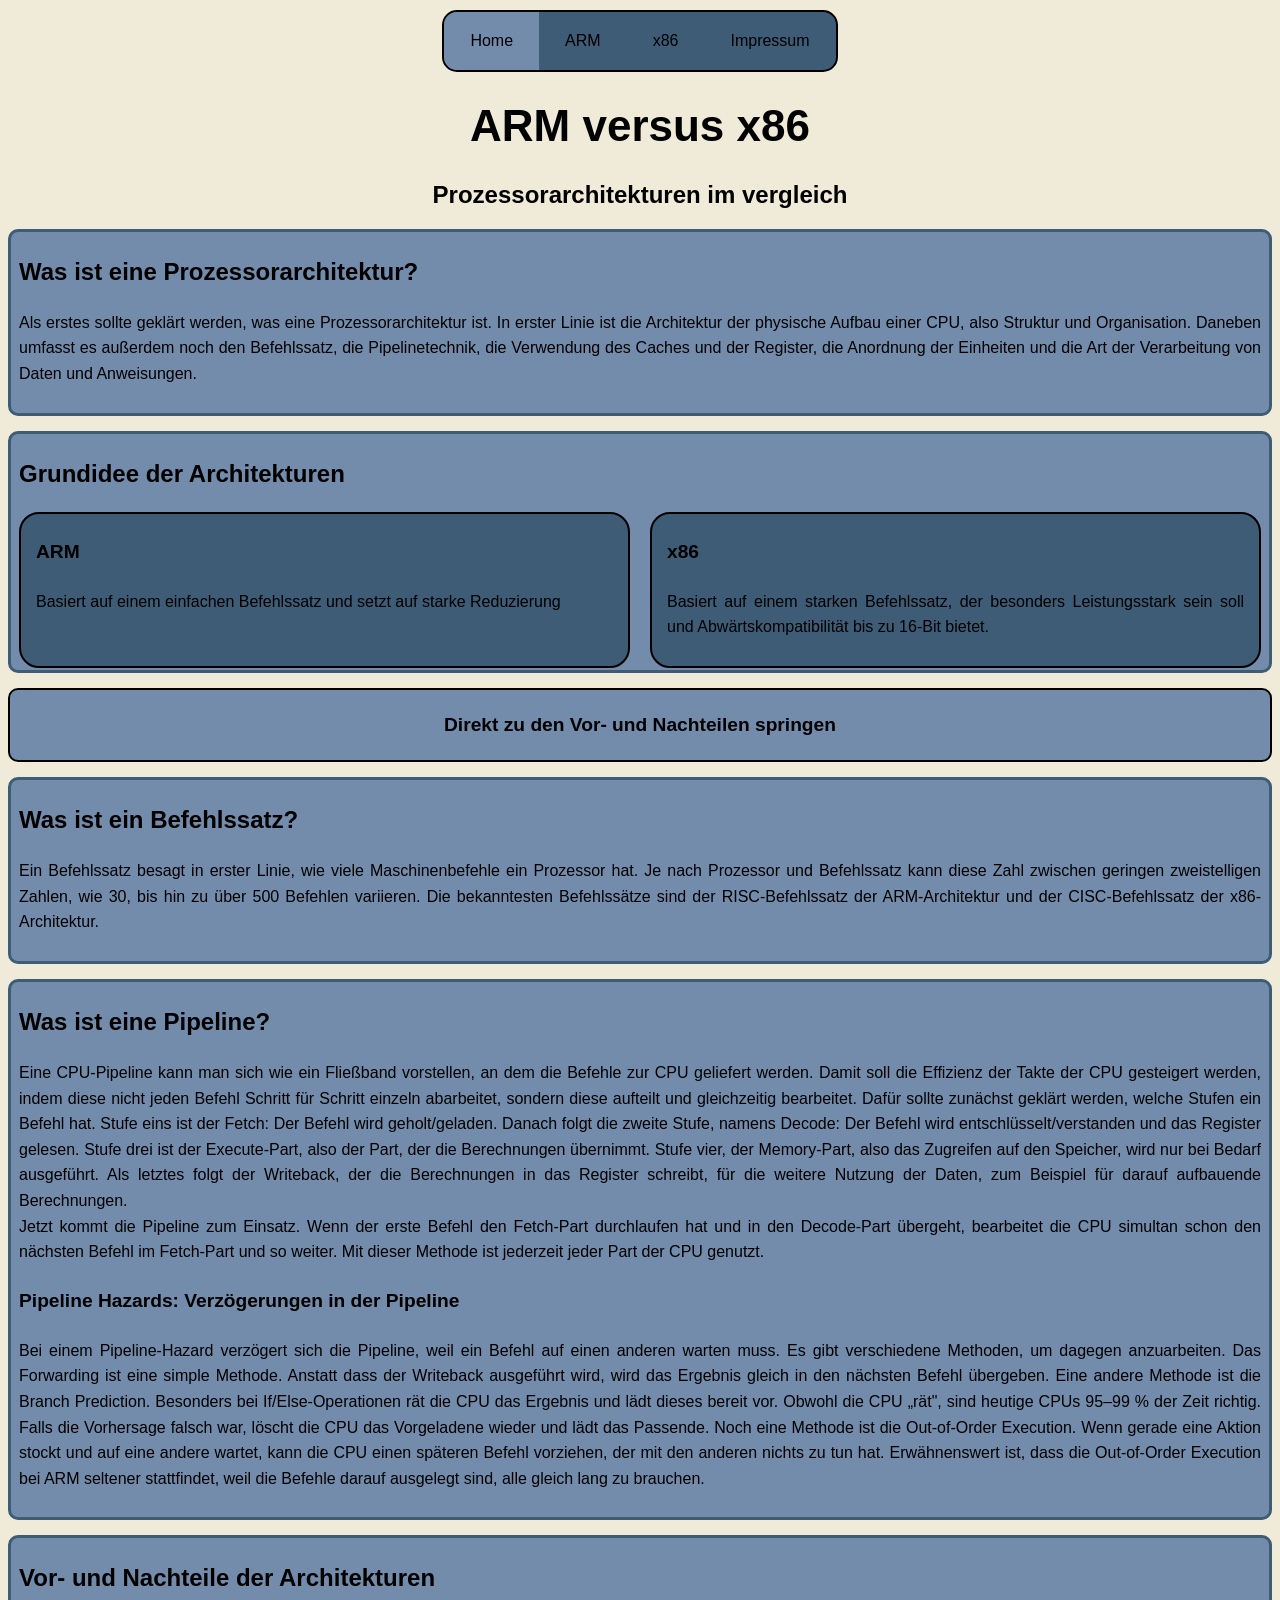
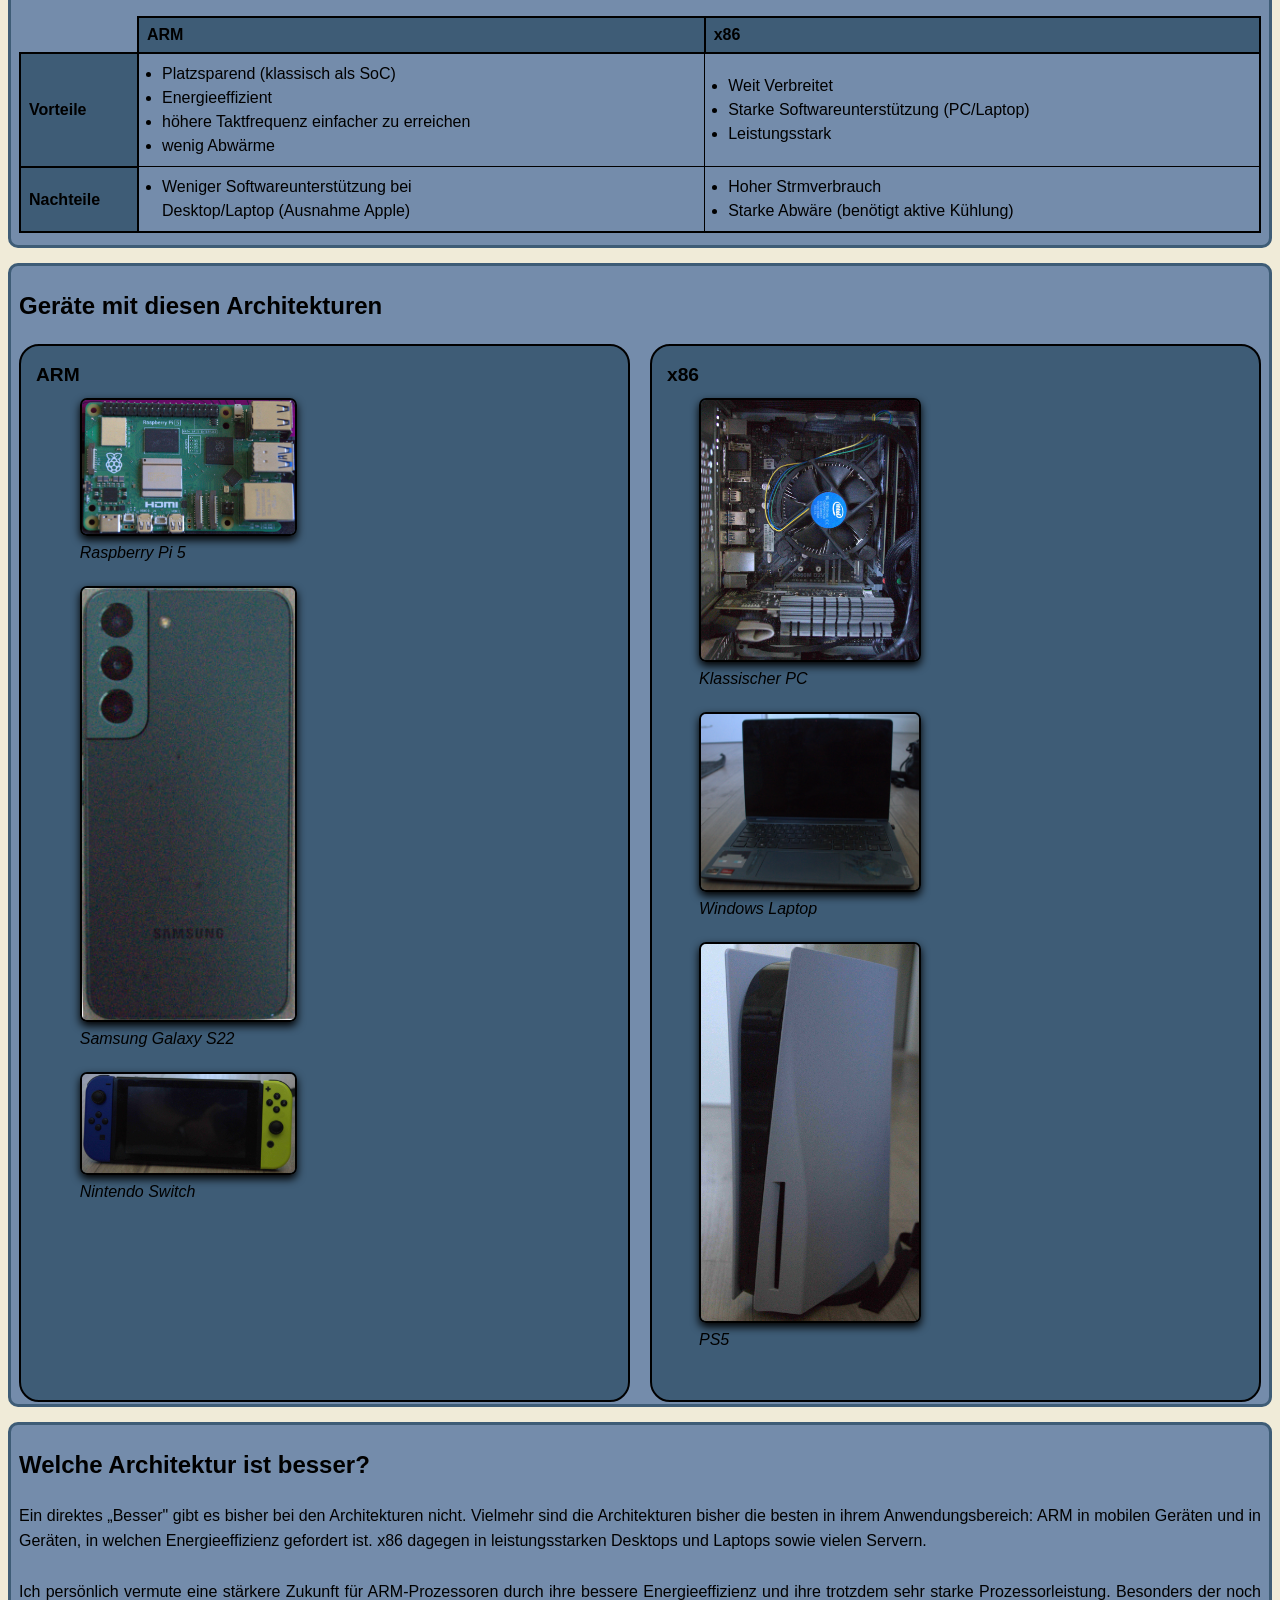
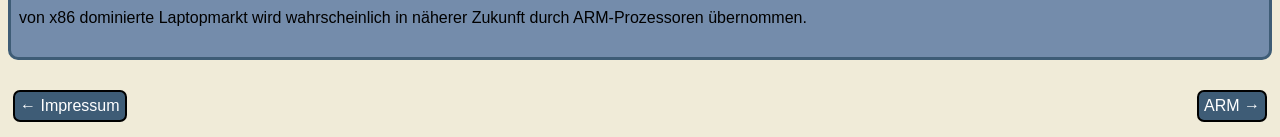
==== commit 4f08c127: "Anpassen an Vorgaben" ====
--- a/X86 vs ARM/index.html
+++ b/X86 vs ARM/index.html
@@ -7,13 +7,14 @@
         <!--<script src="script.js"></script>-->
     </head>
     <body>
+        <header>
         <ul class="Navigationbar">
             <li><a class="active" href="index.html">Home</a></li>
             <li><a href="arm.html">ARM</a></li>
             <li><a href="x86.html">x86</a></li>
             <li><a href="impressum.html">Impressum</a></li>
         </ul>
-        
+        </header>
         <h1 class="maintitle">ARM versus x86</h1>
         <h2 class="submaintitle">Prozessorarchitekturen im vergleich</h2>
         
@@ -48,7 +49,12 @@
                 zu 16-Bit bietet.
                 </p>
             </a>
-          </div>          
+          </div>
+        </div>
+        
+        <div class="card-container">
+            <p><strong>Direkt zu den Vor- und Nachteilen springen</strong></p>
+            <a href="#tabelvornach" class="stretched-link"></a>
         </div>
         
         <div class="mainDiv">
--- a/X86 vs ARM/styles.css
+++ b/X86 vs ARM/styles.css
@@ -41,11 +41,11 @@
 .mainDiv {
   font-family: Helvetica, sans-serif;
   text-align: start;
-  border: 3px solid #3E5C76; /*farbe noch wechslen*/
+  border: 3px solid #3E5C76; 
   border-radius: 10px;
   background-color: #748CAB;
-  padding: 4px 8px;
-  margin: 20px auto;
+  padding: 2px 8px;
+  margin: 15px auto;
 }
 
 .spalten-container{
@@ -68,6 +68,27 @@
 .spalte-link:hover{
   transform: translateY(-4px);
   box-shadow: 0 3px 6px black;
+}
+
+.card-container {
+  position: relative; /* Bezugspunkt für den Link */
+  border: 2px solid #000;
+  border-radius: 10px;
+  font-family: Helvetica, sans-serif;
+  background-color: #748CAB;
+  text-align: center;
+  font-size: larger;
+  padding: 5px;
+}
+
+.stretched-link::after {
+  content: "";
+  position: absolute;
+  top: 0;
+  left: 0;
+  right: 0;
+  bottom: 0;
+  z-index: 1; /* Link gesamten Inhalt Divs */
 }
 
 .Geraetbilder {
@@ -218,6 +239,7 @@
   border: 2px solid black;
   border-radius: 7px;
   padding: 5px;
+  margin: 15px 5px;
   background-color: #3E5C76;
   text-decoration: none;
   color: white;
@@ -235,6 +257,7 @@
   float: left;
   border: 2px solid black;
   border-radius: 7px;
+  margin: 15px 5px;
   padding: 5px;
   background-color: #3E5C76;
   text-decoration: none;
